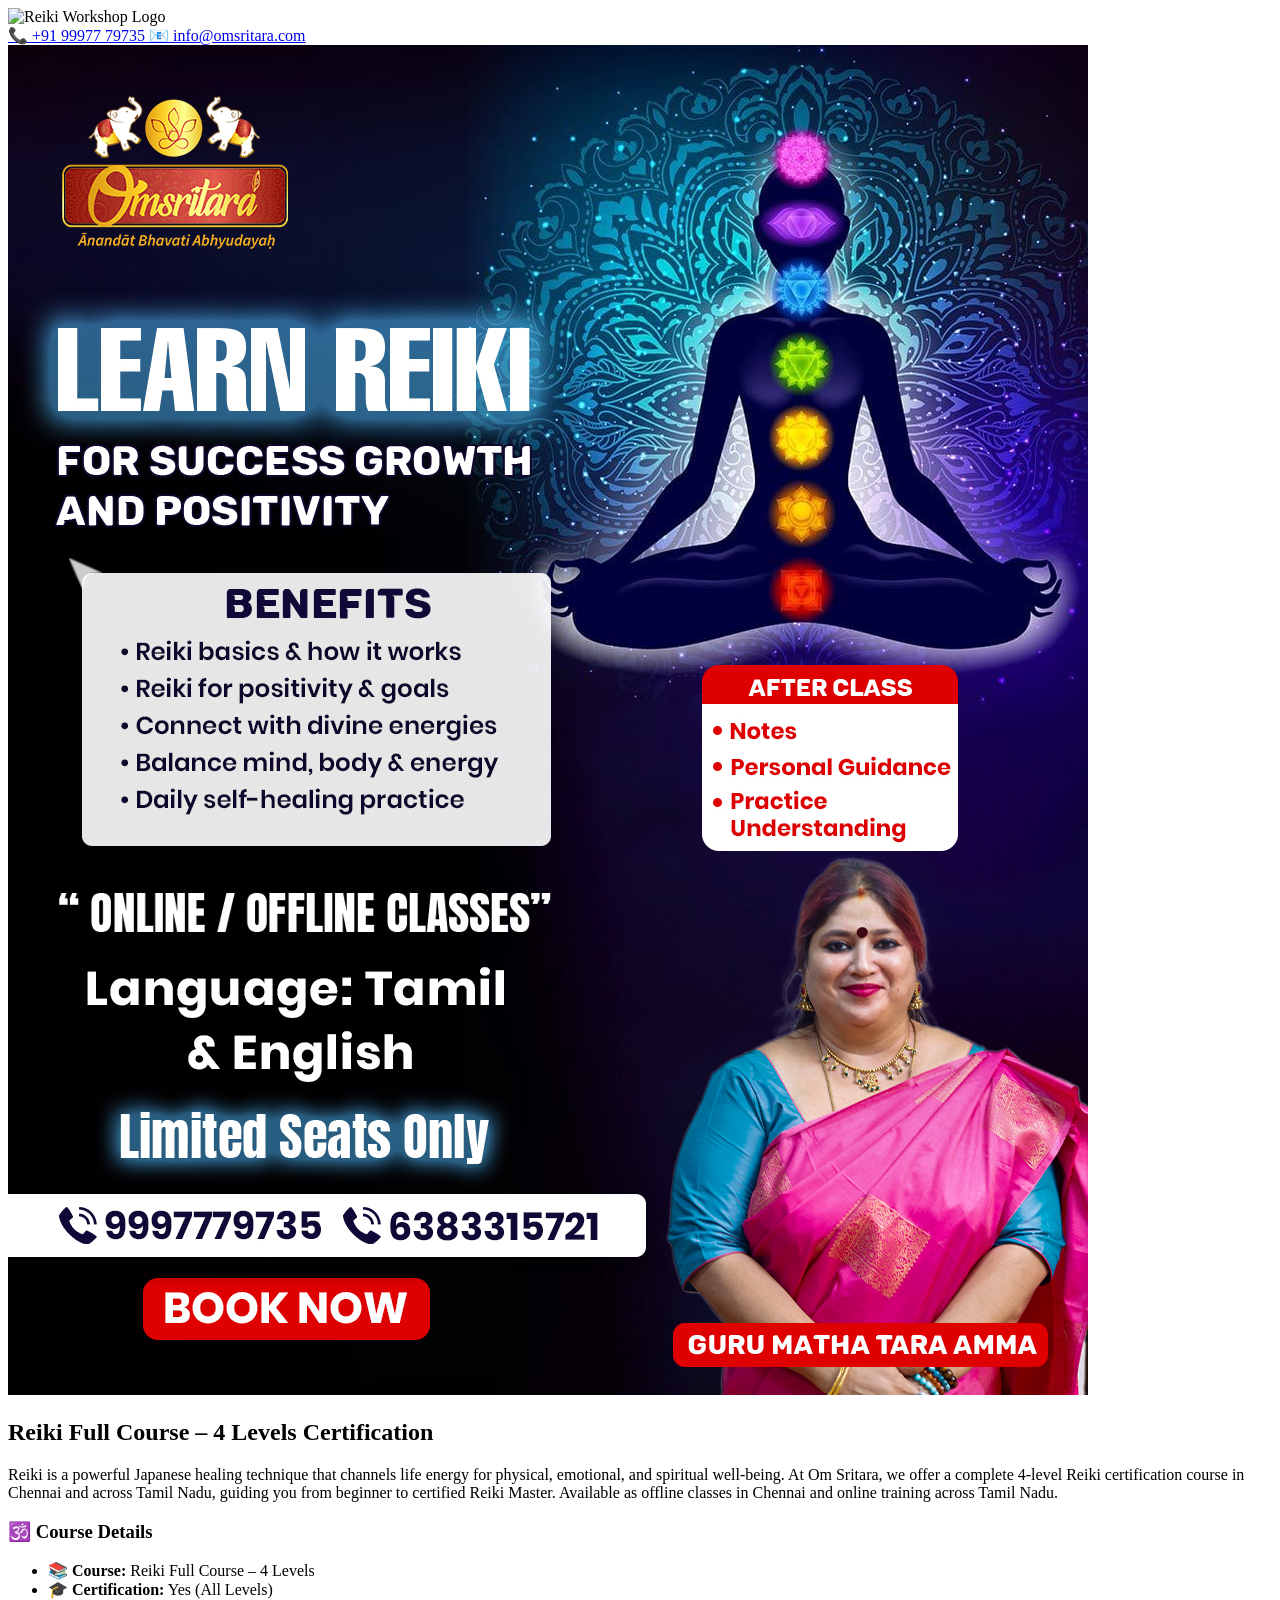
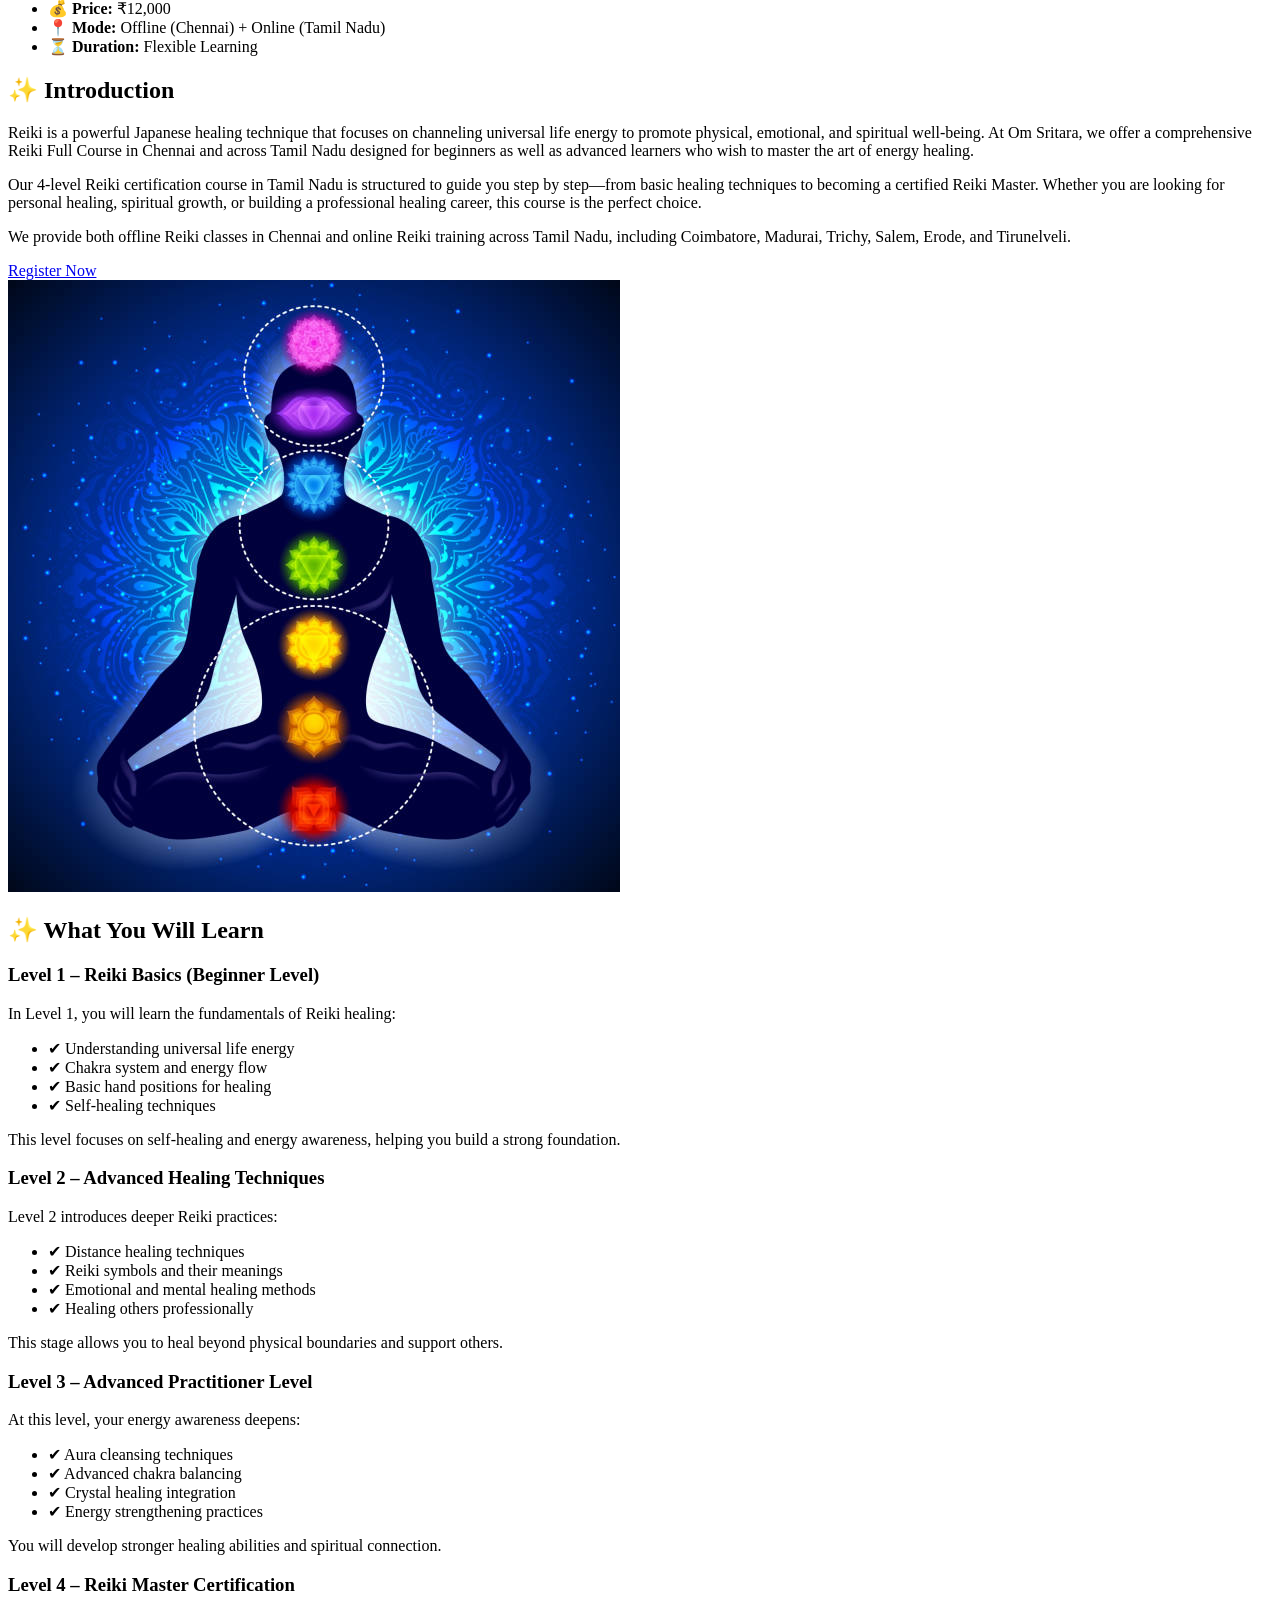
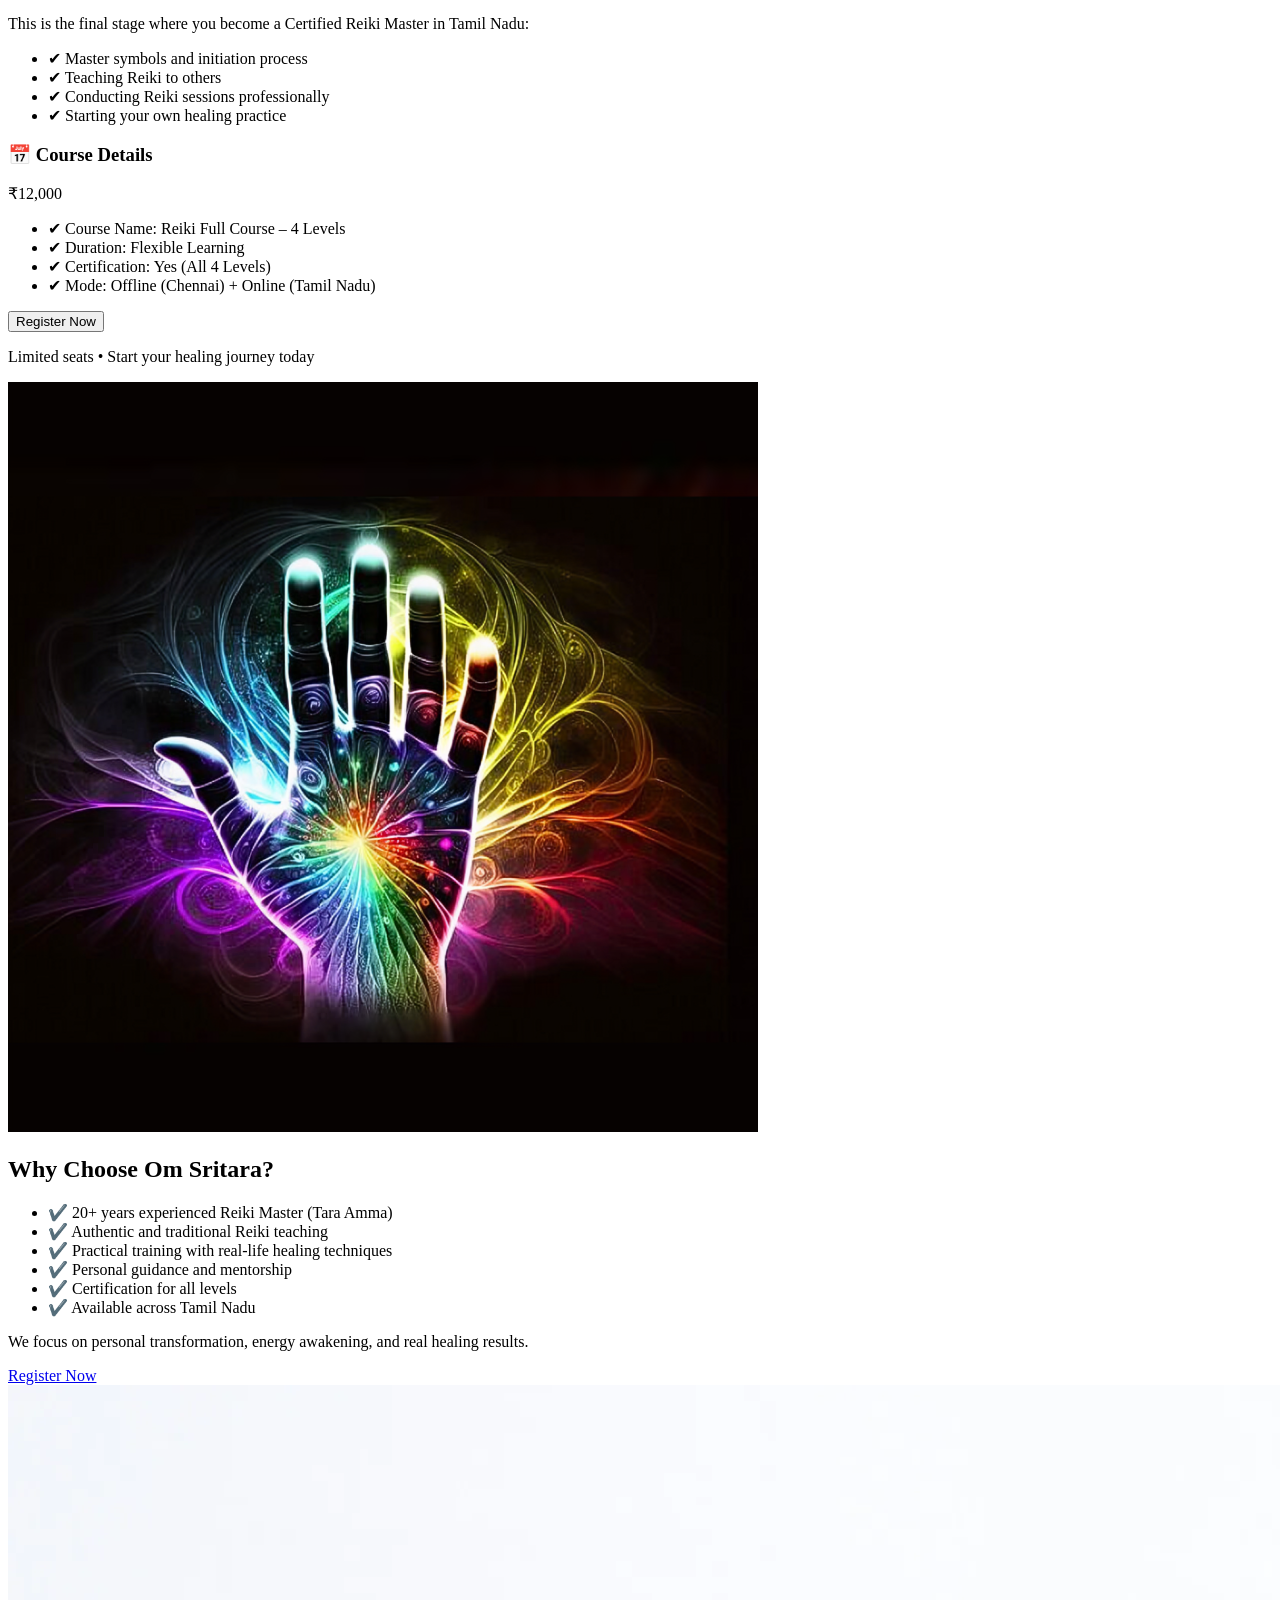
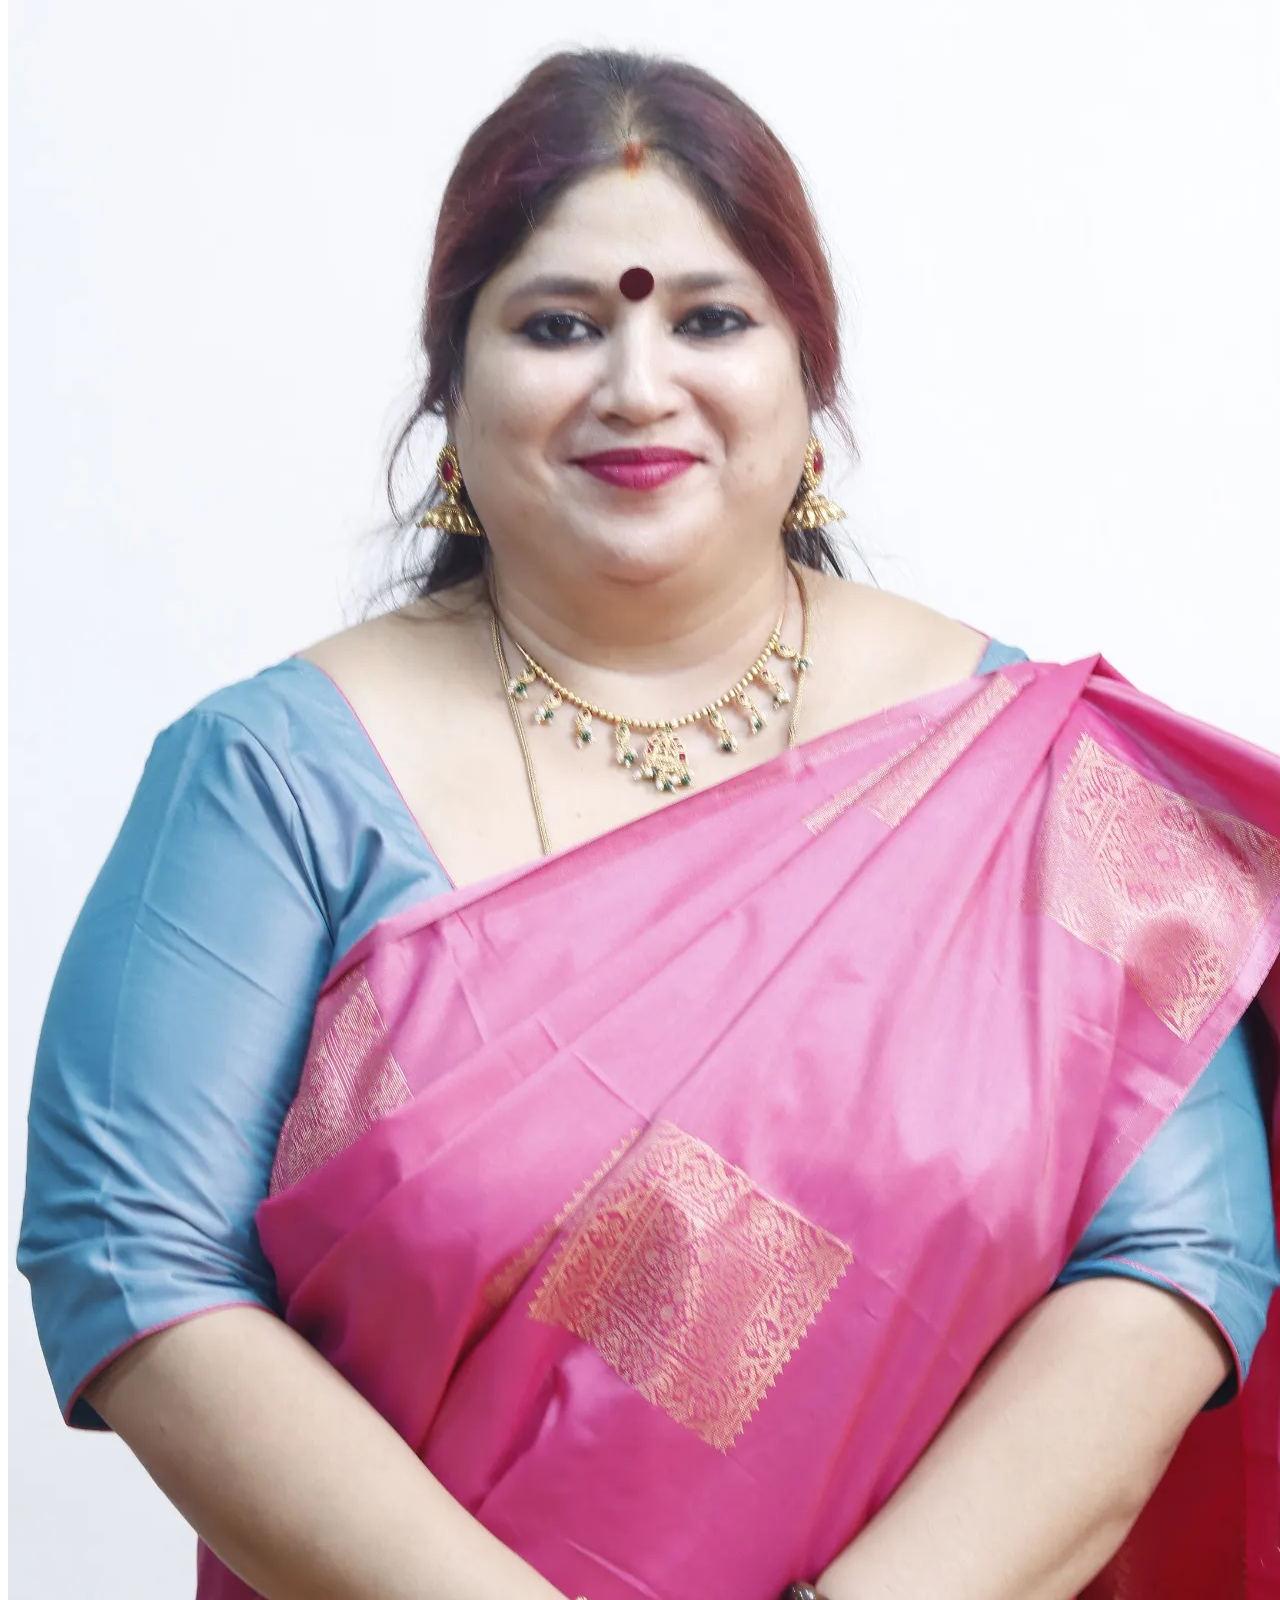
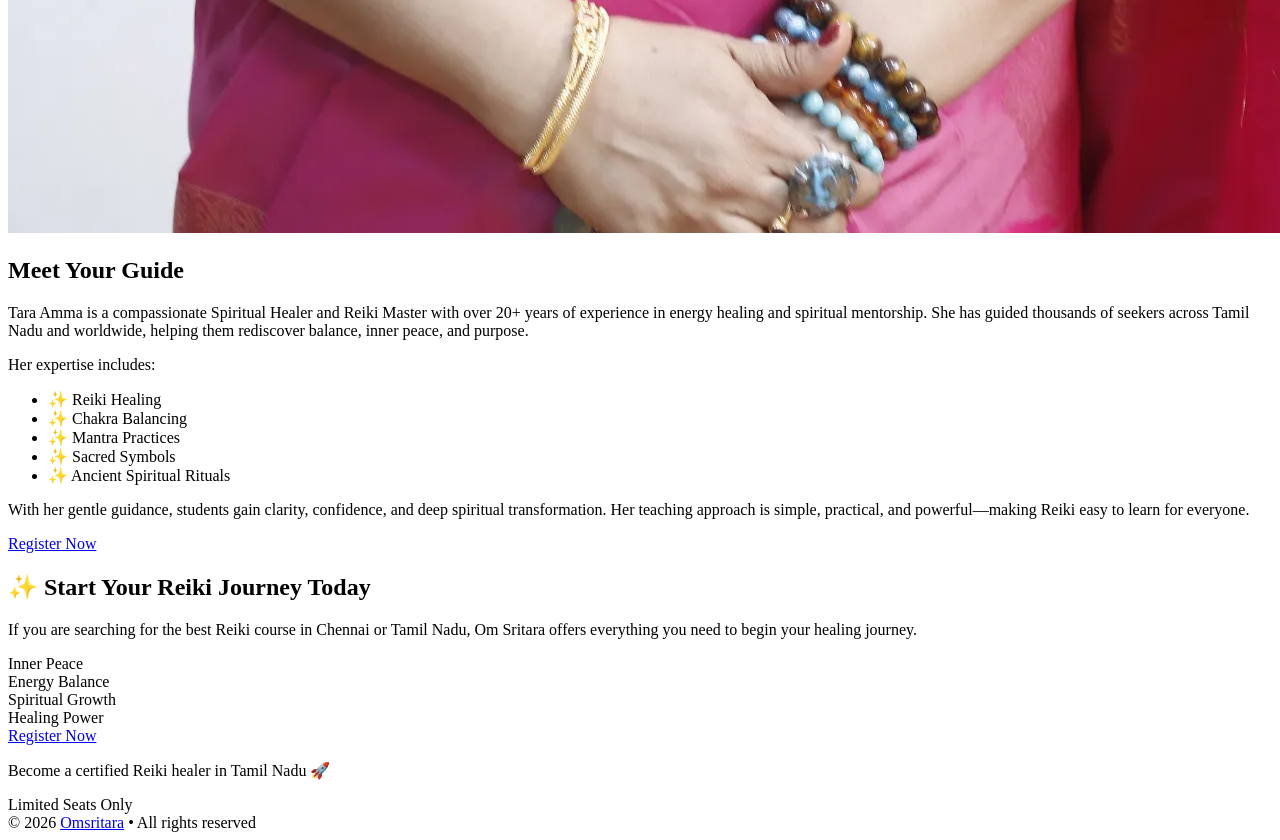
==== index.html @ 946f7397 "first commit" ====
<!DOCTYPE html>
<html lang="en">

<head>
  <meta charset="UTF-8">
  <meta name="viewport" content="width=device-width, initial-scale=1.0">
  <title>Reiki Full Course in Chennai & Tamil Nadu | 4 Levels Certification | Om Sritara</title>
  <meta name="description"
    content="Join Reiki Full Course in Chennai & Tamil Nadu with 4 levels certification. Learn energy healing, chakra balancing & spiritual growth. Online & offline classes available. Enroll now at Om Sritara.">
  <meta name="robots" content="index, follow, max-image-preview:large">
  <meta property="og:title" content="Reiki Full Course in Chennai & Tamil Nadu | 4 Levels Certification">
  <meta property="og:description"
    content="Become a certified Reiki healer with our 4-level course. Learn energy healing, chakra balancing & spiritual growth. Join Om Sritara today.">
  <meta property="og:url" content="https://www.omsritara.in/reiki-course">
  <meta property="og:type" content="website">
  <meta property="og:image" content="https://lakshmi.omsritara.in/assets/logo.png">
  <meta name="twitter:card" content="summary_large_image">
  <meta name="twitter:title" content="Reiki Full Course in Chennai & Tamil Nadu | Om Sritara">
  <meta name="twitter:description"
    content="Learn Reiki healing and become a certified healer. 4-level course with online & offline training. Enroll now.">
  <meta name="twitter:image" content="https://lakshmi.omsritara.in/assets/logo.png">


  <script src="https://cdn.tailwindcss.com"></script>
  <link rel="stylesheet" href="/index.css" />
  <link href="https://unpkg.com/aos@2.3.4/dist/aos.css" rel="stylesheet">

  <script type="application/ld+json">
{
  "@context": "https://schema.org",
  "@type": "Course",
  "name": "Reiki Full Course - 4 Levels Certification",
  "description": "Certified Reiki course in Chennai and Tamil Nadu covering Level 1 to Master Level with practical healing techniques, chakra balancing, and energy healing.",
  "provider": {
    "@type": "Organization",
    "name": "Om Sritara",
    "url": "https://www.omsritara.in",
    "logo": "https://lakshmi.omsritara.in/assets/logo.png"
  },
  "areaServed": {
    "@type": "State",
    "name": "Tamil Nadu"
  },
  "courseMode": ["Online", "Offline"],
  "educationalCredentialAwarded": "Reiki Certification (Level 1 to Master Level)",
  "hasCourseInstance": {
    "@type": "CourseInstance",
    "courseMode": ["Online", "Offline"],
    "location": {
      "@type": "Place",
      "name": "Chennai"
    }
  },
  "offers": {
    "@type": "Offer",
    "price": "12000",
    "priceCurrency": "INR",
    "availability": "https://schema.org/InStock",
    "url": "https://www.omsritara.in/reiki-course"
  }
}
</script>


</head>

<body class="bg-gradient-to-br from-purple-600 via-purple-600 to-pink-500  text-gray-50 font-sans overflow-x-hidden">

  <header class="w-full bg-white/10 backdrop-blur-lg border-b border-white/20 sticky top-0 z-50">
    <div class="max-w-7xl mx-auto flex  items-center justify-between px-6 py-4">

      <!-- Logo -->
      <div class="flex items-center gap-3">
        <img src="https://lakshmi.omsritara.in/assets/logo.png" alt="Reiki Workshop Logo" class="h-14 ">

      </div>

      <!-- Contact Info -->
      <div class="flex flex-col md:flex-row items-center gap-2 md:gap-6 mt-4 md:mt-0 text-white text-sm md:text-base">
        <a href="#" class="flex items-center gap-2 hover:text-pink-200 transition">
          <span class="text-base">📞</span> +91 99977 79735
        </a>
        <a href="mailto:info@reikihealing.com" class="flex items-center gap-2 hover:text-pink-200 transition">
          <span class="text-base">📧</span> info@omsritara.com
        </a>
      </div>
    </div>
  </header>

  <section class="bg-gradient-to-br from-pink-400 via-purple-600 to-purple-600 py-12 md:py-16 px-6 md:px-12">
    <div class="max-w-7xl mx-auto grid grid-cols-1 md:grid-cols-2 gap-10 items-center">

      <!-- Left: Poster Image -->
      <div class="relative group">

        <img src="assets/reiki.jpeg" alt="Reiki Healing Workshop"
          class="rounded-2xl mx-auto h-auto md:h-[550px] shadow-2xl border-4 border-white/20" />


      </div>

      <!-- Right: Content -->
      <div class="space-y-5">
        <h2 class="text-4xl md:text-5xl font-bold text-white" data-aos="fade-up">
          Reiki Full Course – 4 Levels Certification
        </h2>

        <p class="text-gray-100 text-lg leading-relaxed" data-aos="fade-up">
          Reiki is a powerful Japanese healing technique that channels life energy for physical, emotional, and
          spiritual well-being. At Om Sritara, we offer a complete 4-level Reiki certification course in Chennai and
          across Tamil Nadu, guiding you from beginner to certified Reiki Master. Available as offline classes in
          Chennai and online training across Tamil Nadu.


        </p>



        <div class="mt-6 bg-white/10 mb-6 shadow-lg rounded-2xl p-6 border-l-4 border-purple-200" data-aos="fade-up">
          <h3 class="text-2xl font-semibold text-white mb-4 flex items-center">
            🕉️ Course Details
          </h3>
          <ul class="text-gray-100 space-y-2 text-base">
            <li><strong>📚 Course:</strong> Reiki Full Course – 4 Levels</li>
            <li><strong>🎓 Certification:</strong> Yes (All Levels)</li>
            <li><strong>💰 Price:</strong> ₹12,000</li>
            <li><strong>📍 Mode:</strong> Offline (Chennai) + Online (Tamil Nadu)</li>
            <li><strong>⏳ Duration:</strong> Flexible Learning</li>
          </ul>
        </div>
      </div>
    </div>
  </section>
  <section class="relative py-10 md:py-16 overflow-hidden ">
    <div class="max-w-7xl mx-auto grid grid-cols-1 md:grid-cols-2 gap-10 items-center px-4 sm:px-6 md:px-12">

      <!-- Left Side: Text Content -->
      <div class="space-y-6 text-left">
        <h2 class="text-3xl sm:text-4xl md:text-5xl font-bold text-white leading-snug" data-aos="fade-up">
          ✨ Introduction
        </h2>

        <p class="text-base sm:text-lg text-gray-50 leading-relaxed" data-aos="fade-up">
          Reiki is a powerful Japanese healing technique that focuses on channeling universal life energy to promote
          physical, emotional, and spiritual well-being. At <span class="font-semibold">Om Sritara</span>, we offer a
          comprehensive Reiki Full Course in Chennai and across Tamil Nadu designed for beginners as well as advanced
          learners who wish to master the art of energy healing.
        </p>

        <p class="text-base sm:text-lg text-gray-50 leading-relaxed" data-aos="fade-up">
          Our 4-level Reiki certification course in Tamil Nadu is structured to guide you step by step—from basic
          healing techniques to becoming a certified Reiki Master. Whether you are looking for personal healing,
          spiritual growth, or building a professional healing career, this course is the perfect choice.
        </p>

        <p class="text-base sm:text-lg text-gray-50 leading-relaxed" data-aos="fade-up">
          We provide both offline Reiki classes in Chennai and online Reiki training across Tamil Nadu, including
          Coimbatore, Madurai, Trichy, Salem, Erode, and Tirunelveli.
        </p>

        <!-- Button -->
        <div class="flex md:justify-start pt-4">
          <a href="form.html"
            class="border-2 border-purple-400 text-purple-50 px-8 py-3 animate-bounce rounded-full font-semibold bg-gradient-to-r from-pink-500 to-purple-900 hover:text-white transition duration-300">
            Register Now
          </a>
        </div>
      </div>

      <!-- Right Side: Image -->
      <div class="relative group order-first md:order-last">
        <div
          class="relative rounded-3xl overflow-hidden shadow-2xl border border-purple-300 transform group-hover:scale-105 transition duration-700 ease-in-out"
          data-aos="fade-up">
          <img src="assets/11.jpg" alt="Reiki Healing Meditation" class="w-full h-64 sm:h-80 md:h-full object-cover" />
          <div class="absolute inset-0 bg-gradient-to-t from-pink-200/40 via-transparent to-transparent"></div>
        </div>

        <!-- Floating Aura Glow -->
        <div
          class="absolute -top-10 -left-10 w-32 h-32 sm:w-40 sm:h-40 bg-purple-300/40 rounded-full blur-3xl animate-pulse">
        </div>
        <div
          class="absolute -bottom-10 -right-10 w-32 h-32 sm:w-40 sm:h-40 bg-pink-300/40 rounded-full blur-3xl animate-pulse">
        </div>
      </div>

    </div>
  </section>

  <section
    class="relative bg-gradient-to-br from-purple-600 via-purple-600 to-pink-500 text-gray-50 py-12 px-4 sm:px-6 md:px-12">
    <div id="paymentsection" class="max-w-7xl mx-auto flex flex-col lg:flex-row gap-10">

      <!-- LEFT : What You Will Learn -->
      <div class="lg:w-1/2 px-4 sm:px-6 py-8 sm:py-12">

        <h2 class="text-3xl sm:text-4xl font-extrabold mb-8">
          ✨ What You Will Learn
        </h2>

        <div class="space-y-6">

          <!-- Level 1 -->
          <div class="border-l-4 border-pink-300 pl-4">
            <h3 class="text-xl font-bold mb-2">Level 1 – Reiki Basics (Beginner Level)</h3>
            <p class="text-sm sm:text-base mb-2">
              In Level 1, you will learn the fundamentals of Reiki healing:
            </p>
            <ul class="space-y-1 text-sm sm:text-base">
              <li>✔ Understanding universal life energy</li>
              <li>✔ Chakra system and energy flow</li>
              <li>✔ Basic hand positions for healing</li>
              <li>✔ Self-healing techniques</li>
            </ul>
            <p class="text-sm mt-2 opacity-90">
              This level focuses on self-healing and energy awareness, helping you build a strong foundation.
            </p>
          </div>

          <!-- Level 2 -->
          <div class="border-l-4 border-purple-300 pl-4">
            <h3 class="text-xl font-bold mb-2">Level 2 – Advanced Healing Techniques</h3>
            <p class="text-sm sm:text-base mb-2">
              Level 2 introduces deeper Reiki practices:
            </p>
            <ul class="space-y-1 text-sm sm:text-base">
              <li>✔ Distance healing techniques</li>
              <li>✔ Reiki symbols and their meanings</li>
              <li>✔ Emotional and mental healing methods</li>
              <li>✔ Healing others professionally</li>
            </ul>
            <p class="text-sm mt-2 opacity-90">
              This stage allows you to heal beyond physical boundaries and support others.
            </p>
          </div>

          <!-- Level 3 -->
          <div class="border-l-4 border-pink-200 pl-4">
            <h3 class="text-xl font-bold mb-2">Level 3 – Advanced Practitioner Level</h3>
            <p class="text-sm sm:text-base mb-2">
              At this level, your energy awareness deepens:
            </p>
            <ul class="space-y-1 text-sm sm:text-base">
              <li>✔ Aura cleansing techniques</li>
              <li>✔ Advanced chakra balancing</li>
              <li>✔ Crystal healing integration</li>
              <li>✔ Energy strengthening practices</li>
            </ul>
            <p class="text-sm mt-2 opacity-90">
              You will develop stronger healing abilities and spiritual connection.
            </p>
          </div>

          <!-- Level 4 -->
          <div class="border-l-4 border-purple-200 pl-4">
            <h3 class="text-xl font-bold mb-2">Level 4 – Reiki Master Certification</h3>
            <p class="text-sm sm:text-base mb-2">
              This is the final stage where you become a Certified Reiki Master in Tamil Nadu:
            </p>
            <ul class="space-y-1 text-sm sm:text-base">
              <li>✔ Master symbols and initiation process</li>
              <li>✔ Teaching Reiki to others</li>
              <li>✔ Conducting Reiki sessions professionally</li>
              <li>✔ Starting your own healing practice</li>
            </ul>
          </div>

        </div>
      </div>

      <!-- RIGHT : Course Details -->
      <div class="lg:w-1/2 bg-white/10 backdrop-blur-lg rounded-2xl px-6 sm:px-8 py-10 flex items-center">

        <div class="max-w-md mx-auto text-center">

          <h3 class="text-2xl sm:text-3xl font-extrabold mb-4">
            📅 Course Details
          </h3>

          <p class="text-4xl font-extrabold mb-2">
            ₹12,000
          </p>

          <ul class="mt-6 space-y-3 text-sm sm:text-base">
            <li>✔ Course Name: Reiki Full Course – 4 Levels</li>
            <li>✔ Duration: Flexible Learning</li>
            <li>✔ Certification: Yes (All 4 Levels)</li>
            <li>✔ Mode: Offline (Chennai) + Online (Tamil Nadu)</li>
          </ul>

          <a href="form.html">
            <button
              class="mt-10 px-8 py-3 rounded-full font-bold text-white bg-gradient-to-r from-pink-500 to-purple-900 hover:scale-105 transition duration-300 animate-bounce">
              Register Now
            </button>
          </a>

          <p class="mt-6 text-sm opacity-80">
            Limited seats • Start your healing journey today
          </p>

        </div>
      </div>

    </div>
  </section>

  <section class="relative py-10 md:py-16 overflow-hidden ">
    <div class="max-w-7xl mx-auto grid grid-cols-1 md:grid-cols-2 gap-10 items-center px-4 sm:px-6 md:px-12">

      <!-- Left Side: Image -->
      <div class="relative group order-first md:order-first">
        <div
          class="relative rounded-3xl overflow-hidden shadow-2xl border border-purple-300 transform group-hover:scale-105 transition duration-700 ease-in-out"
          data-aos="fade-up">
          <img src="assets/44.png" alt="Reiki Healing Meditation" class="w-full h-64 md:h-[500px] object-cover" />
          <div class="absolute inset-0 bg-gradient-to-t from-pink-200/40 via-transparent to-transparent"></div>
        </div>

        <!-- Floating Aura Glow -->
        <div
          class="absolute -top-8 -left-8 w-32 h-32 sm:w-40 sm:h-40 bg-purple-300/40 rounded-full blur-3xl animate-pulse">
        </div>
        <div
          class="absolute -bottom-8 -right-8 w-32 h-32 sm:w-40 sm:h-40 bg-pink-300/40 rounded-full blur-3xl animate-pulse">
        </div>
      </div>

      <!-- Right Side: Text -->
      <div class="space-y-6 text-left">
        <h2 class="text-3xl md:text-4xl font-bold text-white leading-snug" data-aos="fade-up">
          Why Choose Om Sritara?
        </h2>

        <ul class="space-y-4 text-base sm:text-lg text-gray-50">

          <li class="flex items-start gap-3" data-aos="fade-up">
            <span class="text-pink-400 text-2xl">✔️</span>
            <span>20+ years experienced Reiki Master (Tara Amma)</span>
          </li>

          <li class="flex items-start gap-3" data-aos="fade-up">
            <span class="text-pink-400 text-2xl">✔️</span>
            <span>Authentic and traditional Reiki teaching</span>
          </li>

          <li class="flex items-start gap-3" data-aos="fade-up">
            <span class="text-pink-400 text-2xl">✔️</span>
            <span>Practical training with real-life healing techniques</span>
          </li>

          <li class="flex items-start gap-3" data-aos="fade-up">
            <span class="text-pink-400 text-2xl">✔️</span>
            <span>Personal guidance and mentorship</span>
          </li>

          <li class="flex items-start gap-3" data-aos="fade-up">
            <span class="text-pink-400 text-2xl">✔️</span>
            <span>Certification for all levels</span>
          </li>

          <li class="flex items-start gap-3" data-aos="fade-up">
            <span class="text-pink-400 text-2xl">✔️</span>
            <span>Available across Tamil Nadu</span>
          </li>

        </ul>

        <p class="text-base sm:text-lg text-gray-200 leading-relaxed" data-aos="fade-up">
          We focus on personal transformation, energy awakening, and real healing results.
        </p>

        <div class="flex justify-start pt-4">
          <a href="form.html"
            class="border-2 border-purple-400 text-purple-50 px-8 py-3 animate-bounce rounded-full font-semibold bg-gradient-to-r from-pink-500 to-purple-900 hover:text-white transition duration-300">
            Register Now
          </a>
        </div>
      </div>

    </div>
  </section>

  <section class="relative py-10 md:py-16 text-white">
    <div
      class="max-w-6xl mx-auto px-6 md:px-12 border-4 border-gray-300 py-10 rounded-3xl flex flex-col md:flex-row items-center gap-10 md:gap-12">

      <!-- Left: Mentor Image -->
      <div class="flex-shrink-0 w-full md:w-auto">
        <img src="assets/mentor.webp" alt="Reiki Master"
          class="rounded-3xl shadow-2xl w-full h-[400px] md:w-80 object-cover border-4 border-white" />
      </div>

      <!-- Right: Mentor Info -->
      <div class="text-gray-50 w-full text-left">
        <h2 class="text-3xl sm:text-4xl md:text-5xl font-extrabold mb-6 drop-shadow-md" data-aos="fade-up">
          Meet Your Guide
        </h2>

        <p class="text-base sm:text-lg md:text-xl text-gray-100 leading-relaxed mb-4" data-aos="fade-up">
          <span class="font-semibold text-green-100">Tara Amma</span> is a compassionate Spiritual Healer and Reiki
          Master with over
          <span class="font-semibold">20+ years of experience</span> in energy healing and spiritual mentorship. She has
          guided thousands of seekers across Tamil Nadu and worldwide, helping them rediscover balance, inner peace, and
          purpose.
        </p>

        <p class="text-base sm:text-lg text-gray-200 leading-relaxed mb-4" data-aos="fade-up">
          Her expertise includes:
        </p>

        <!-- Expertise List -->
        <ul class="space-y-2 text-base sm:text-lg text-gray-100 mb-4">
          <li class="flex items-center gap-2" data-aos="fade-up">✨ Reiki Healing</li>
          <li class="flex items-center gap-2" data-aos="fade-up">✨ Chakra Balancing</li>
          <li class="flex items-center gap-2" data-aos="fade-up">✨ Mantra Practices</li>
          <li class="flex items-center gap-2" data-aos="fade-up">✨ Sacred Symbols</li>
          <li class="flex items-center gap-2" data-aos="fade-up">✨ Ancient Spiritual Rituals</li>
        </ul>

        <p class="text-base sm:text-lg text-gray-200 leading-relaxed" data-aos="fade-up">
          With her gentle guidance, students gain clarity, confidence, and deep spiritual transformation. Her teaching
          approach is simple, practical, and powerful—making Reiki easy to learn for everyone.
        </p>

        <div class="flex justify-center md:justify-start pt-6">
          <a href="form.html"
            class="border-2 border-purple-400 text-purple-50 px-8 py-3 animate-bounce rounded-full font-semibold bg-gradient-to-r from-pink-500 to-purple-900 hover:text-white transition duration-300">
            Register Now
          </a>
        </div>
      </div>
    </div>
  </section>
  <section
    class="bg-gradient-to-br from-purple-600 via-purple-600 to-pink-500 text-gray-50 py-16 px-4 sm:px-6 md:px-12 relative overflow-hidden">

    <!-- Glow Background Effects -->
    <div class="absolute -top-20 -left-20 w-72 h-72 bg-pink-400/30 rounded-full blur-3xl animate-pulse"></div>
    <div class="absolute -bottom-20 -right-20 w-72 h-72 bg-purple-400/30 rounded-full blur-3xl animate-pulse"></div>

    <div class="max-w-4xl mx-auto text-center relative z-10">

      <!-- Heading -->
      <h2 class="text-3xl sm:text-4xl md:text-5xl font-extrabold leading-snug mb-6" data-aos="fade-up">
        ✨ Start Your Reiki Journey Today
      </h2>

      <!-- Subtext -->
      <p class="text-base sm:text-lg md:text-xl text-gray-100 mb-8 leading-relaxed" data-aos="fade-up">
        If you are searching for the best Reiki course in Chennai or Tamil Nadu, Om Sritara offers everything you need
        to begin your healing journey.
      </p>

      <!-- Benefits -->
      <div class="grid grid-cols-2 sm:grid-cols-4 gap-4 mb-10 text-sm sm:text-base font-medium">
        <div class="bg-white/10 backdrop-blur-md rounded-xl py-3 px-4 hover:scale-105 transition"> Inner Peace</div>
        <div class="bg-white/10 backdrop-blur-md rounded-xl py-3 px-4 hover:scale-105 transition"> Energy Balance</div>
        <div class="bg-white/10 backdrop-blur-md rounded-xl py-3 px-4 hover:scale-105 transition"> Spiritual Growth
        </div>
        <div class="bg-white/10 backdrop-blur-md rounded-xl py-3 px-4 hover:scale-105 transition"> Healing Power</div>
      </div>

      <!-- CTA Button -->
      <a href="form.html"
        class="border-2 border-purple-400 text-purple-50 px-8 py-3 animate-bounce rounded-full font-semibold bg-gradient-to-r from-pink-500 to-purple-900 hover:text-white transition duration-300">
        Register Now
      </a>

      <!-- Footer Text -->
      <p class="mt-8 text-sm sm:text-base text-gray-200 font-medium">
        Become a certified Reiki healer in Tamil Nadu 🚀
      </p>

    </div>
  </section>

  <div
    class="fixed right-4 bottom-8 sm:right-6 sm:bottom-10 bg-gradient-to-r from-pink-500 to-purple-600 text-white text-sm md:text-base font-semibold px-5 py-3 rounded-full shadow-2xl animate-pulse border border-white/30 z-50">
    Limited Seats Only
  </div>
  <footer class="border-t  bg-pinkjRegister Now py-6">
    <div class="max-w-6xl mx-auto px-6 flex flex-col md:flex-row items-center justify-between gap-4">
      <div class="text-sm text-gray-Register Now">© 2026 <a href="https://omsritara.in" target="_blank"
          rel="noopener noreferrer" class="underline">Omsritara</a> • All rights reserved
      </div>
      <div class="flex items-center gap-4">
        <!-- <a href="#register" class="text-sm text-gray-700 hover:text-[var(--primary)] transition">Register</a> -->
      </div>
    </div>
  </footer>
  <!-- AOS JS + Initialization -->
  <script src="https://unpkg.com/aos@2.3.4/dist/aos.js"></script>
  <script>
    AOS.init({
      duration: 1000,
      once: true,
      easing: 'ease-in-out',
    });
  </script>
</body>

</html>
---- index.css ----
html {
  scroll-behavior: smooth;
}


@keyframes float {

  0%,
  100% {
    transform: translateY(0);
  }

  50% {
    transform: translateY(-20px);
  }
}

.float {
  animation: float 6s ease-in-out infinite;
}
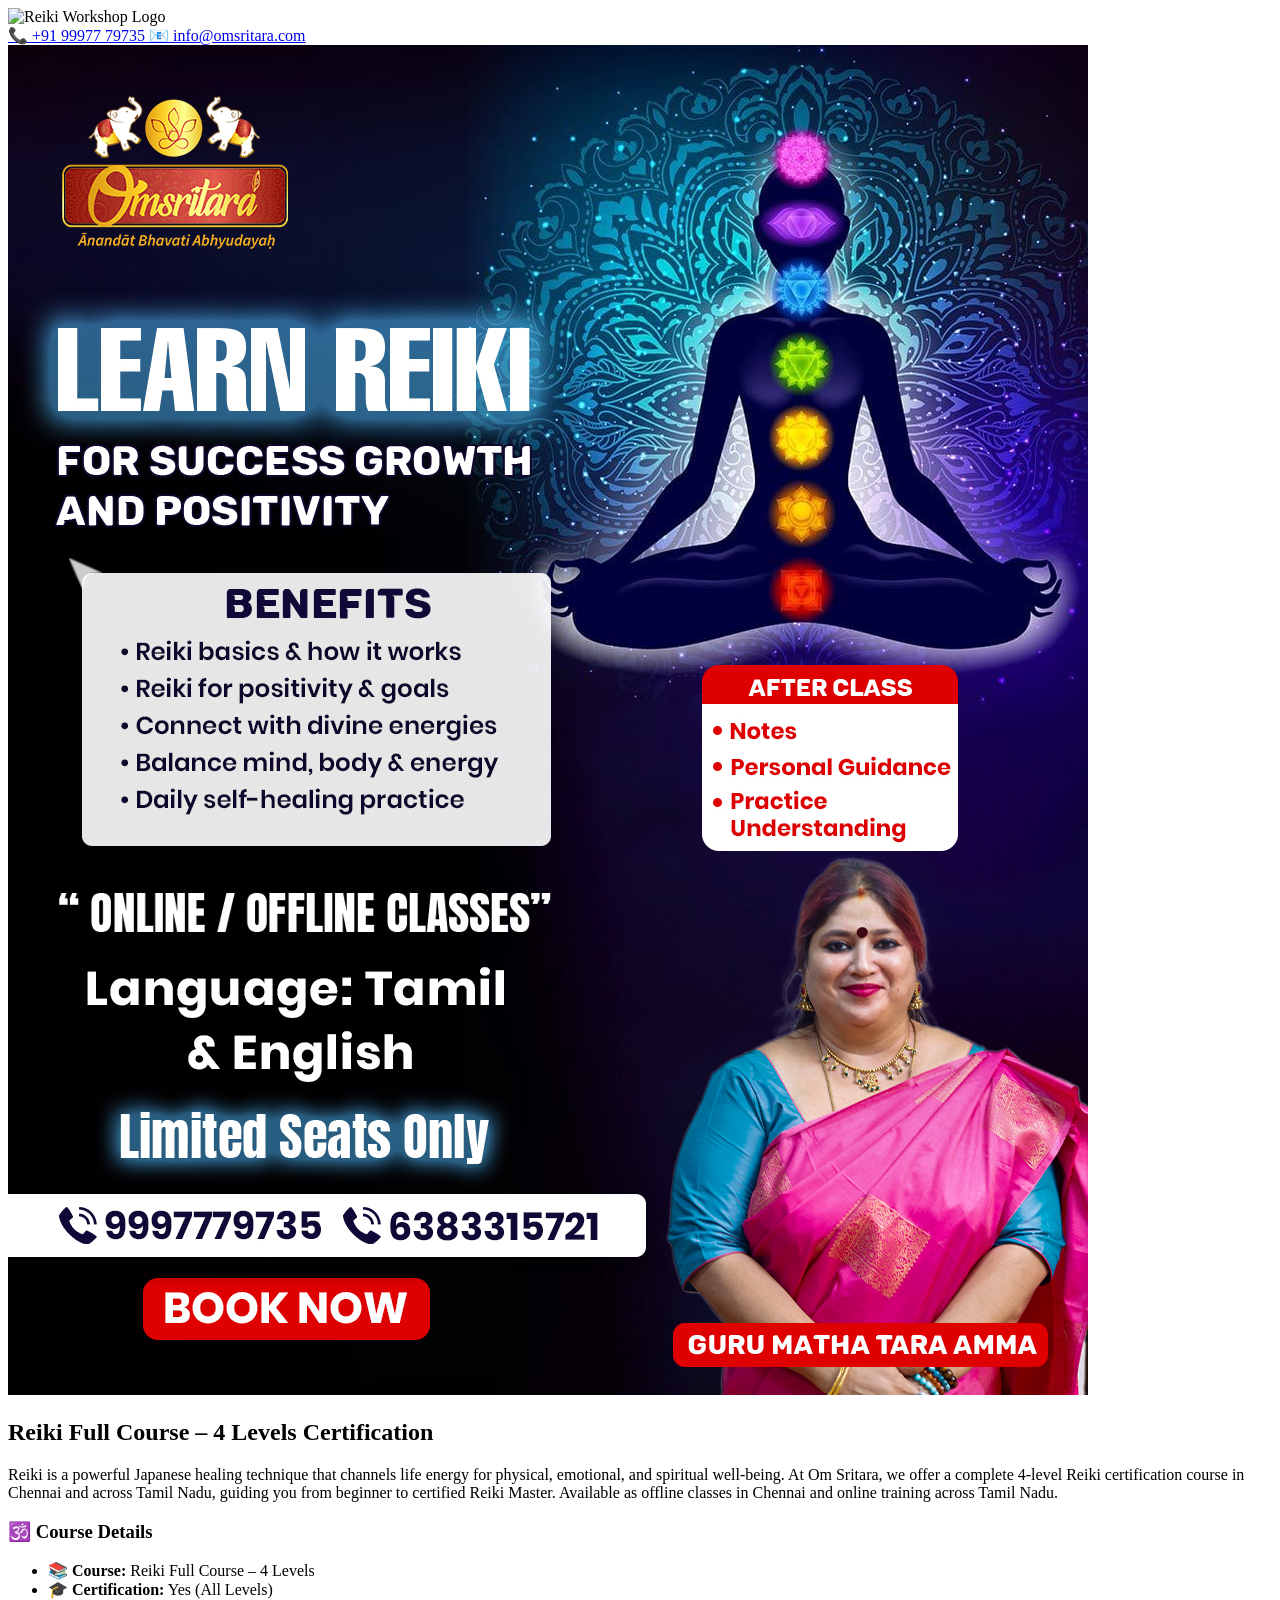
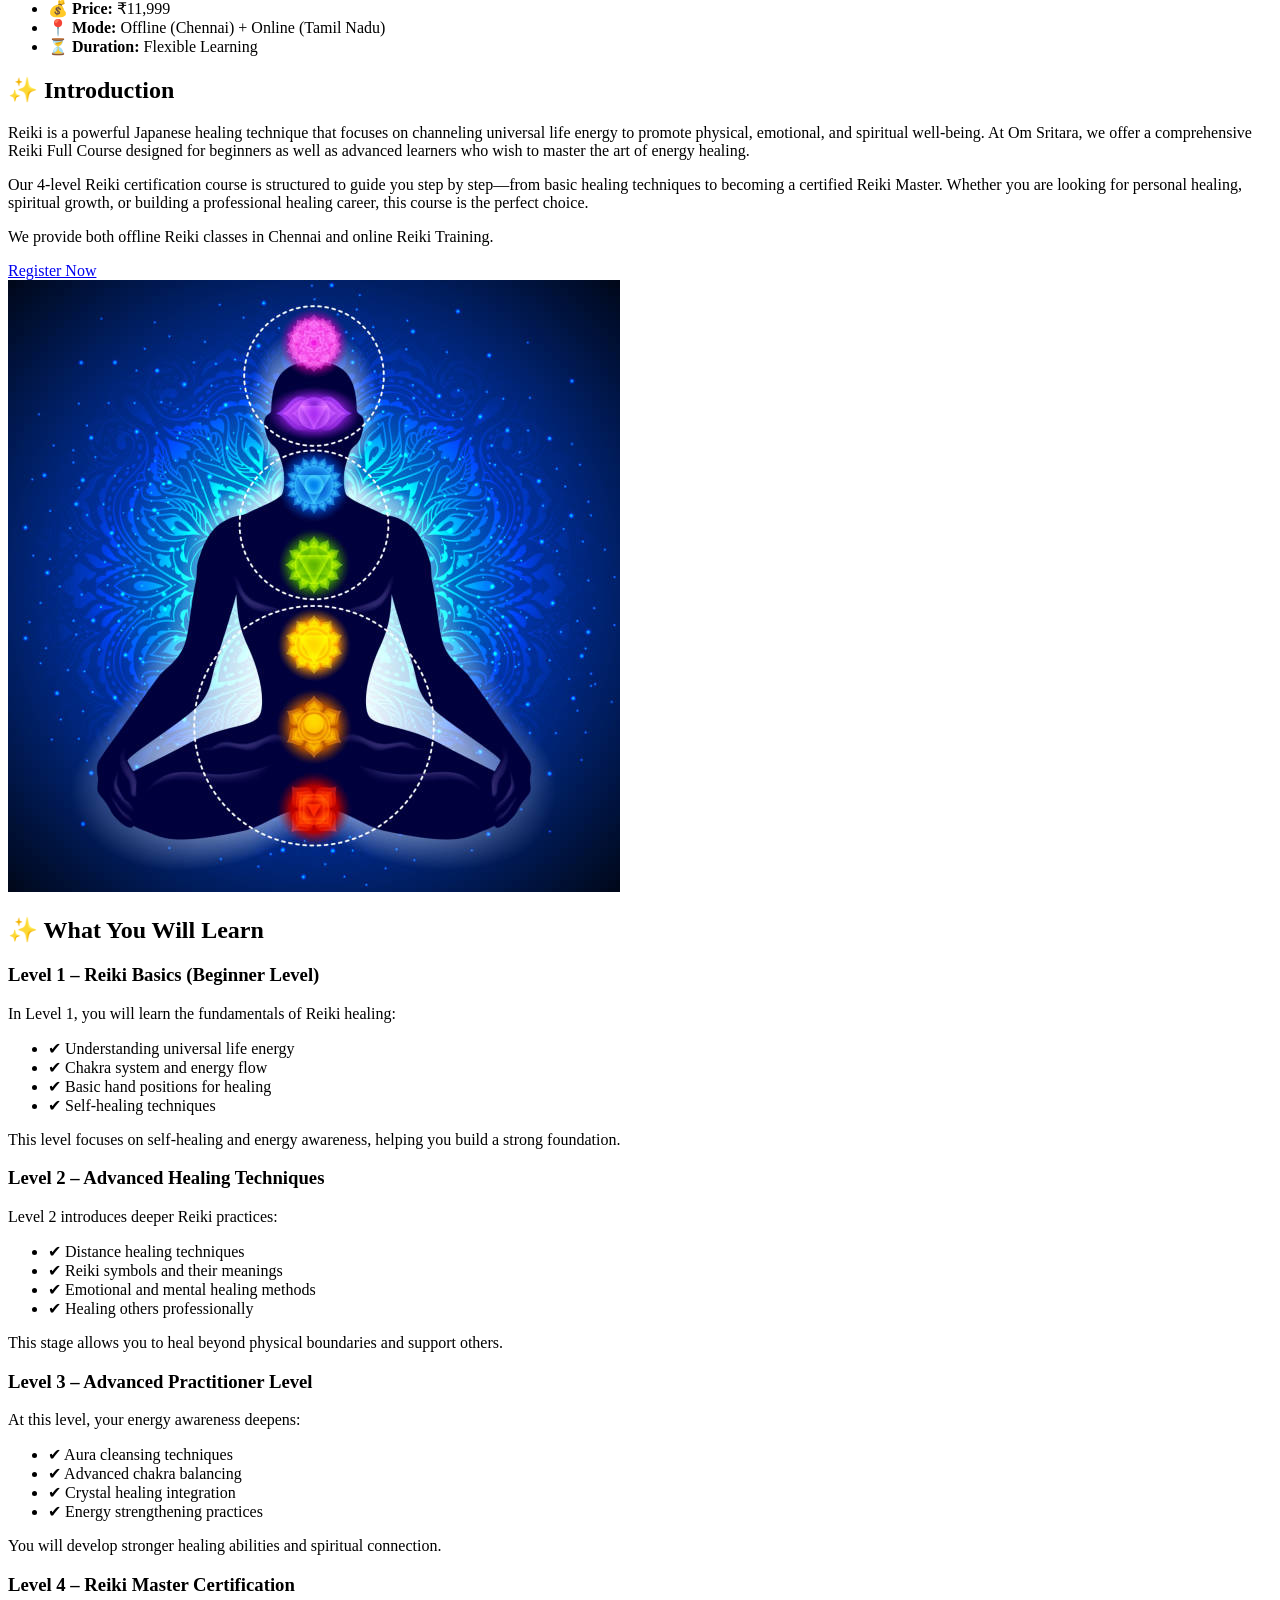
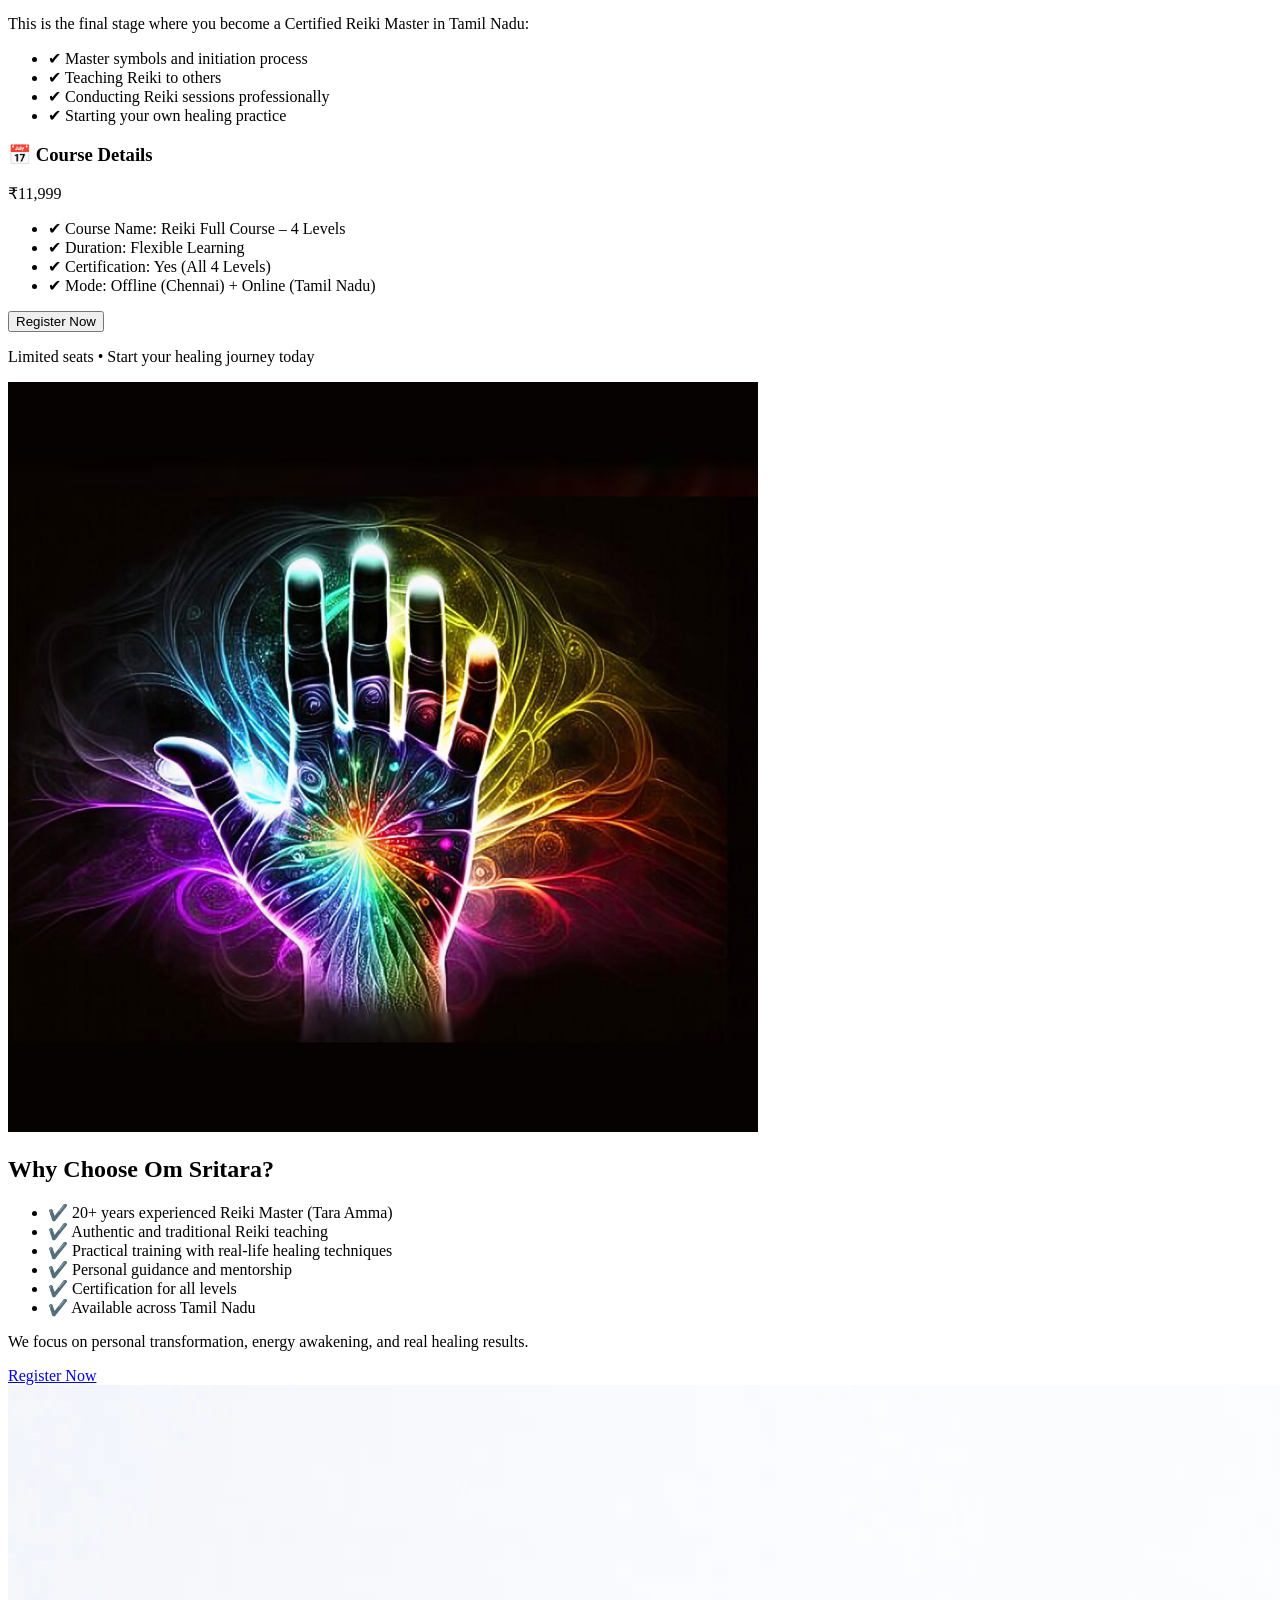
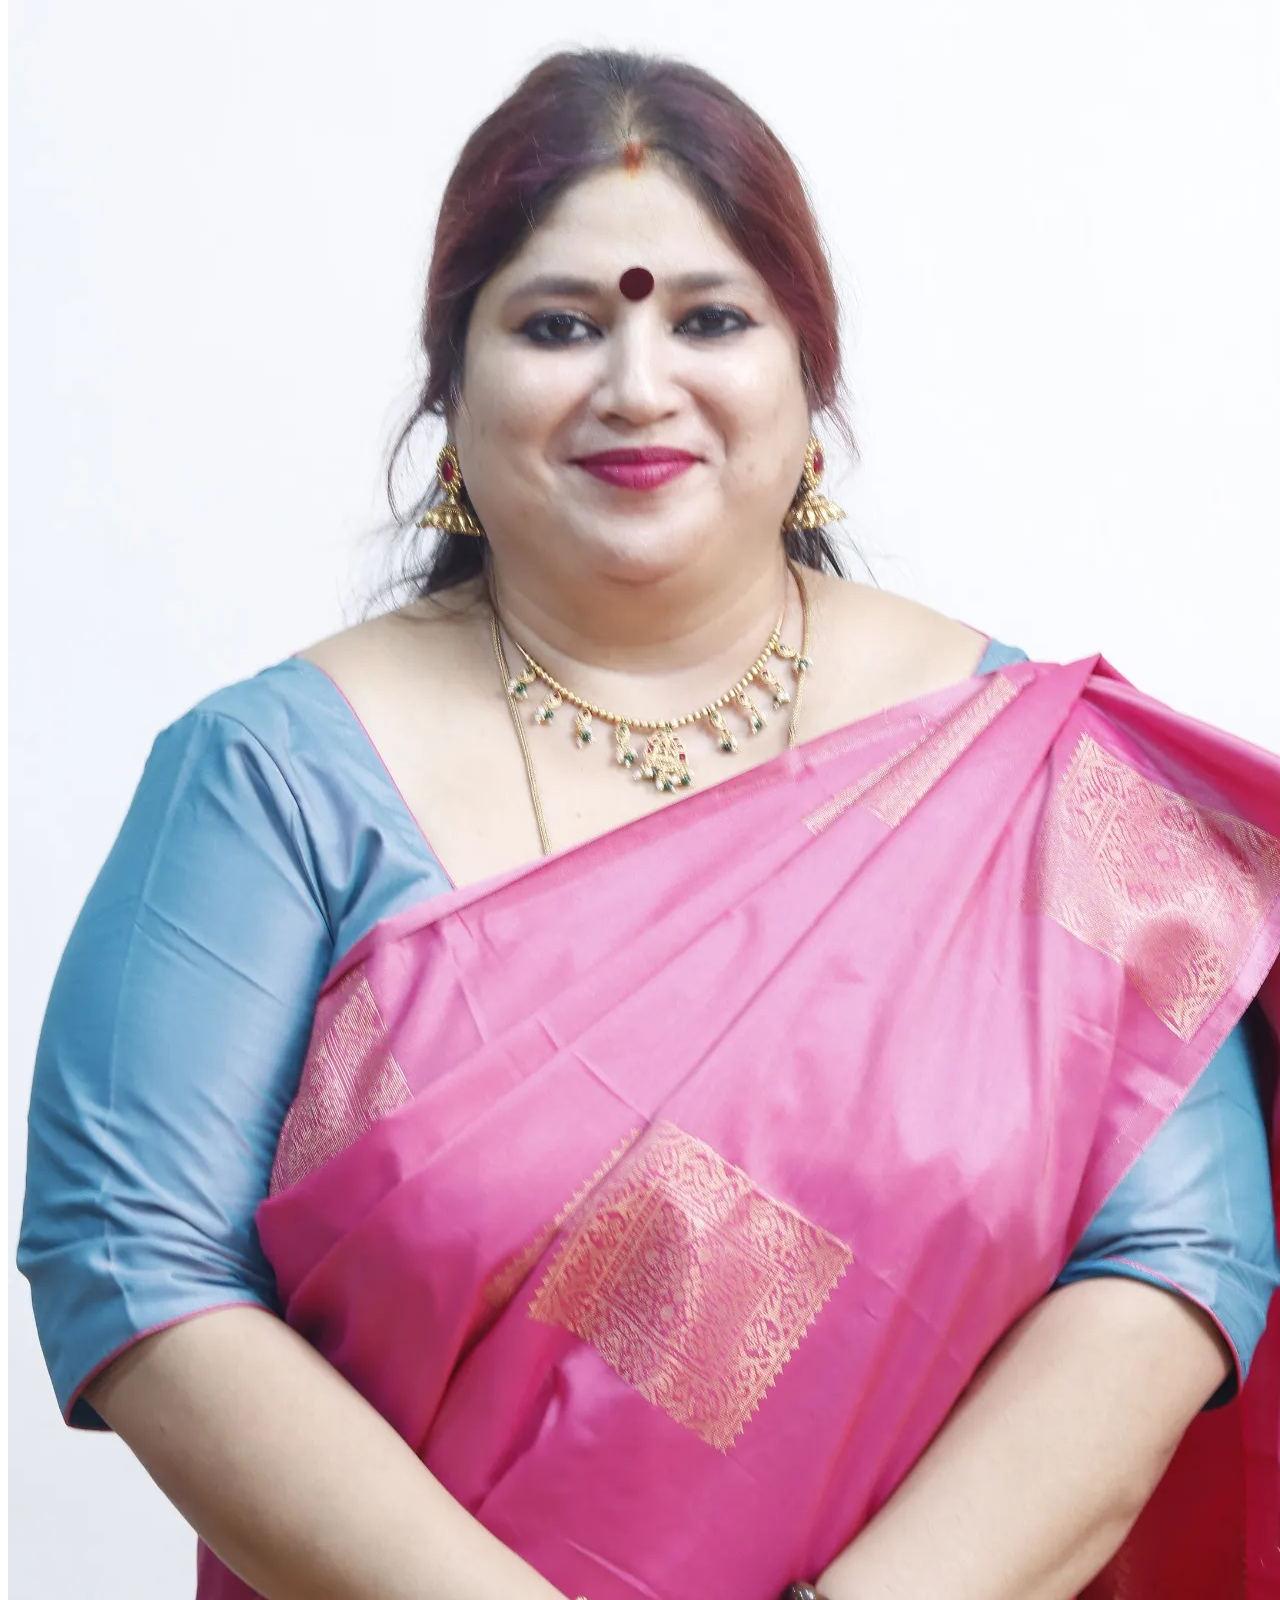
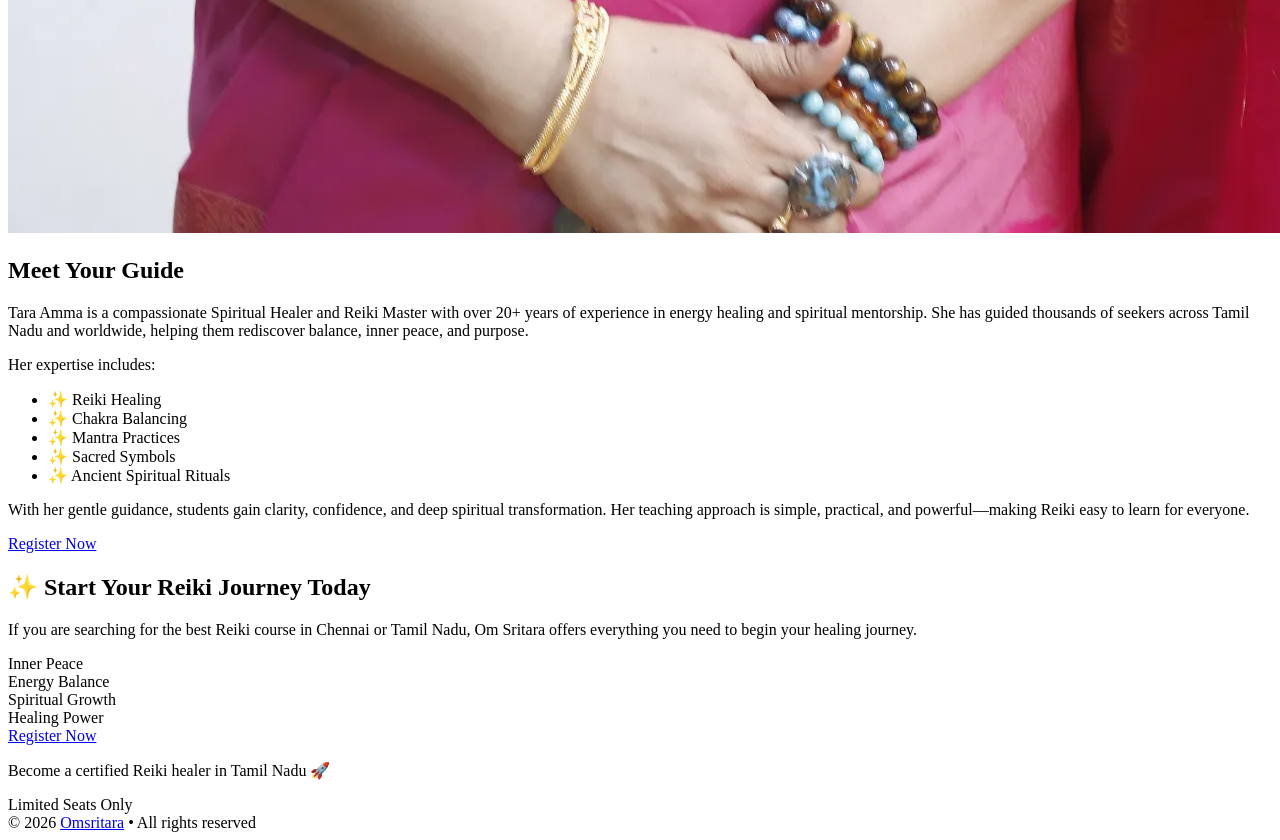
==== commit f30cfbad: "content correction" ====
--- a/index.html
+++ b/index.html
@@ -53,7 +53,7 @@
   },
   "offers": {
     "@type": "Offer",
-    "price": "12000",
+    "price": "11999",
     "priceCurrency": "INR",
     "availability": "https://schema.org/InStock",
     "url": "https://www.omsritara.in/reiki-course"
@@ -123,7 +123,7 @@
           <ul class="text-gray-100 space-y-2 text-base">
             <li><strong>📚 Course:</strong> Reiki Full Course – 4 Levels</li>
             <li><strong>🎓 Certification:</strong> Yes (All Levels)</li>
-            <li><strong>💰 Price:</strong> ₹12,000</li>
+            <li><strong>💰 Price:</strong> ₹11,999</li>
             <li><strong>📍 Mode:</strong> Offline (Chennai) + Online (Tamil Nadu)</li>
             <li><strong>⏳ Duration:</strong> Flexible Learning</li>
           </ul>
@@ -142,20 +142,18 @@
 
         <p class="text-base sm:text-lg text-gray-50 leading-relaxed" data-aos="fade-up">
           Reiki is a powerful Japanese healing technique that focuses on channeling universal life energy to promote
-          physical, emotional, and spiritual well-being. At <span class="font-semibold">Om Sritara</span>, we offer a
-          comprehensive Reiki Full Course in Chennai and across Tamil Nadu designed for beginners as well as advanced
-          learners who wish to master the art of energy healing.
+          physical, emotional, and spiritual well-being. At Om Sritara, we offer a comprehensive Reiki Full Course
+          designed for beginners as well as advanced learners who wish to master the art of energy healing.
         </p>
 
         <p class="text-base sm:text-lg text-gray-50 leading-relaxed" data-aos="fade-up">
-          Our 4-level Reiki certification course in Tamil Nadu is structured to guide you step by step—from basic
-          healing techniques to becoming a certified Reiki Master. Whether you are looking for personal healing,
-          spiritual growth, or building a professional healing career, this course is the perfect choice.
+          Our 4-level Reiki certification course is structured to guide you step by step—from basic healing techniques
+          to becoming a certified Reiki Master. Whether you are looking for personal healing, spiritual growth, or
+          building a professional healing career, this course is the perfect choice.
         </p>
 
         <p class="text-base sm:text-lg text-gray-50 leading-relaxed" data-aos="fade-up">
-          We provide both offline Reiki classes in Chennai and online Reiki training across Tamil Nadu, including
-          Coimbatore, Madurai, Trichy, Salem, Erode, and Tirunelveli.
+          We provide both offline Reiki classes in Chennai and online Reiki Training.
         </p>
 
         <!-- Button -->
@@ -279,7 +277,7 @@
           </h3>
 
           <p class="text-4xl font-extrabold mb-2">
-            ₹12,000
+            ₹11,999
           </p>
 
           <ul class="mt-6 space-y-3 text-sm sm:text-base">
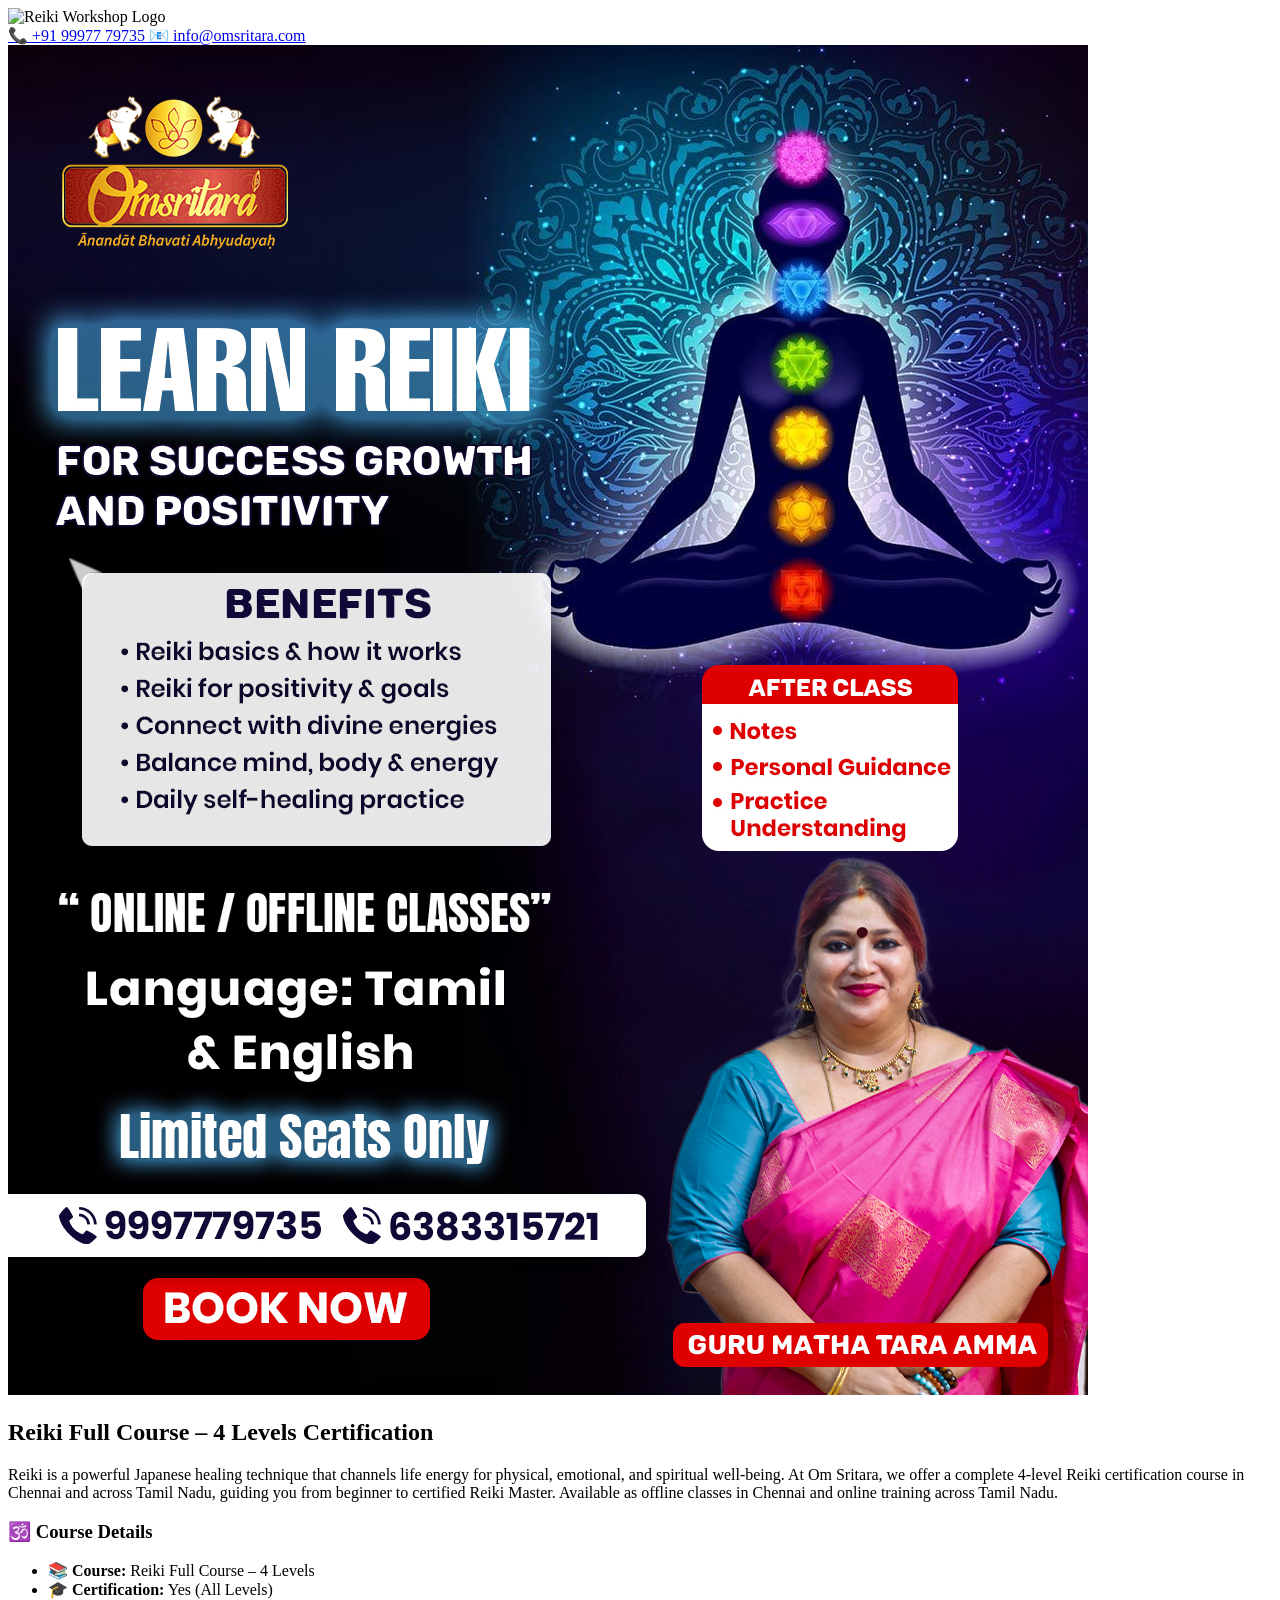
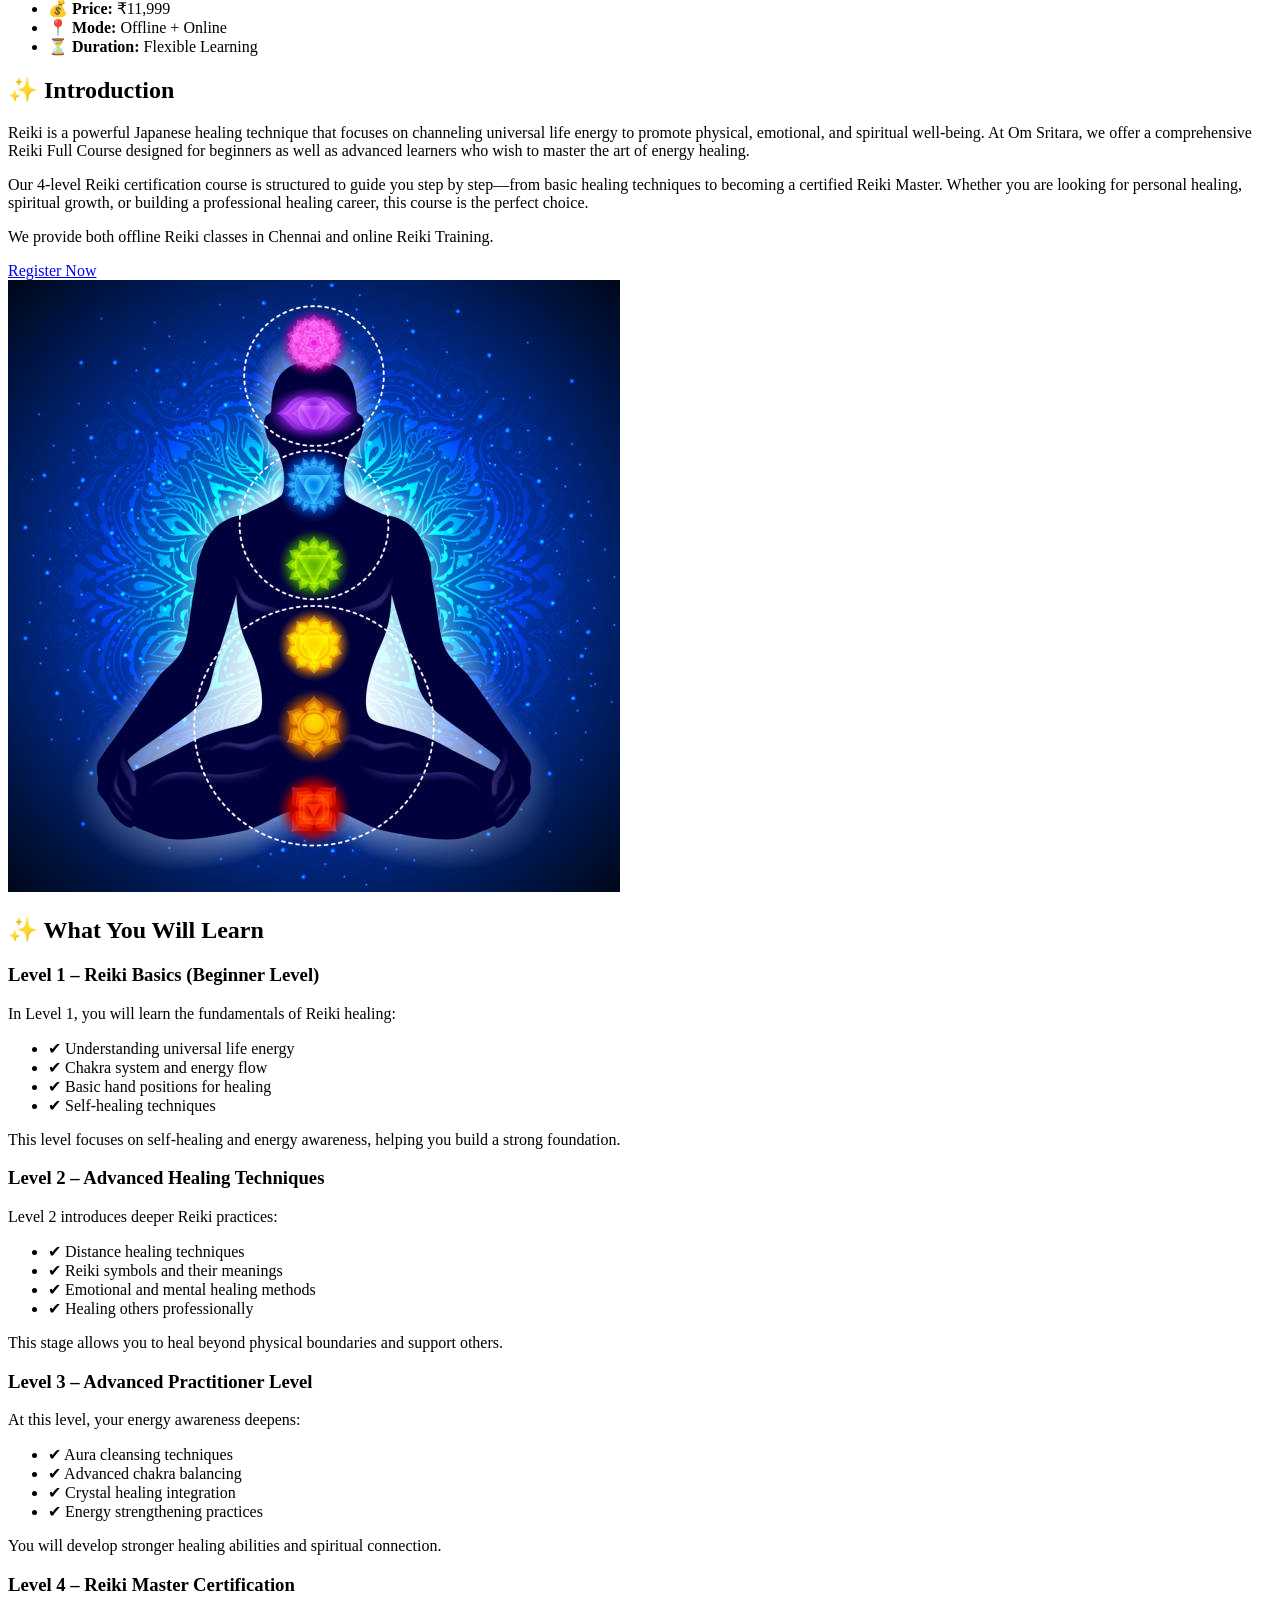
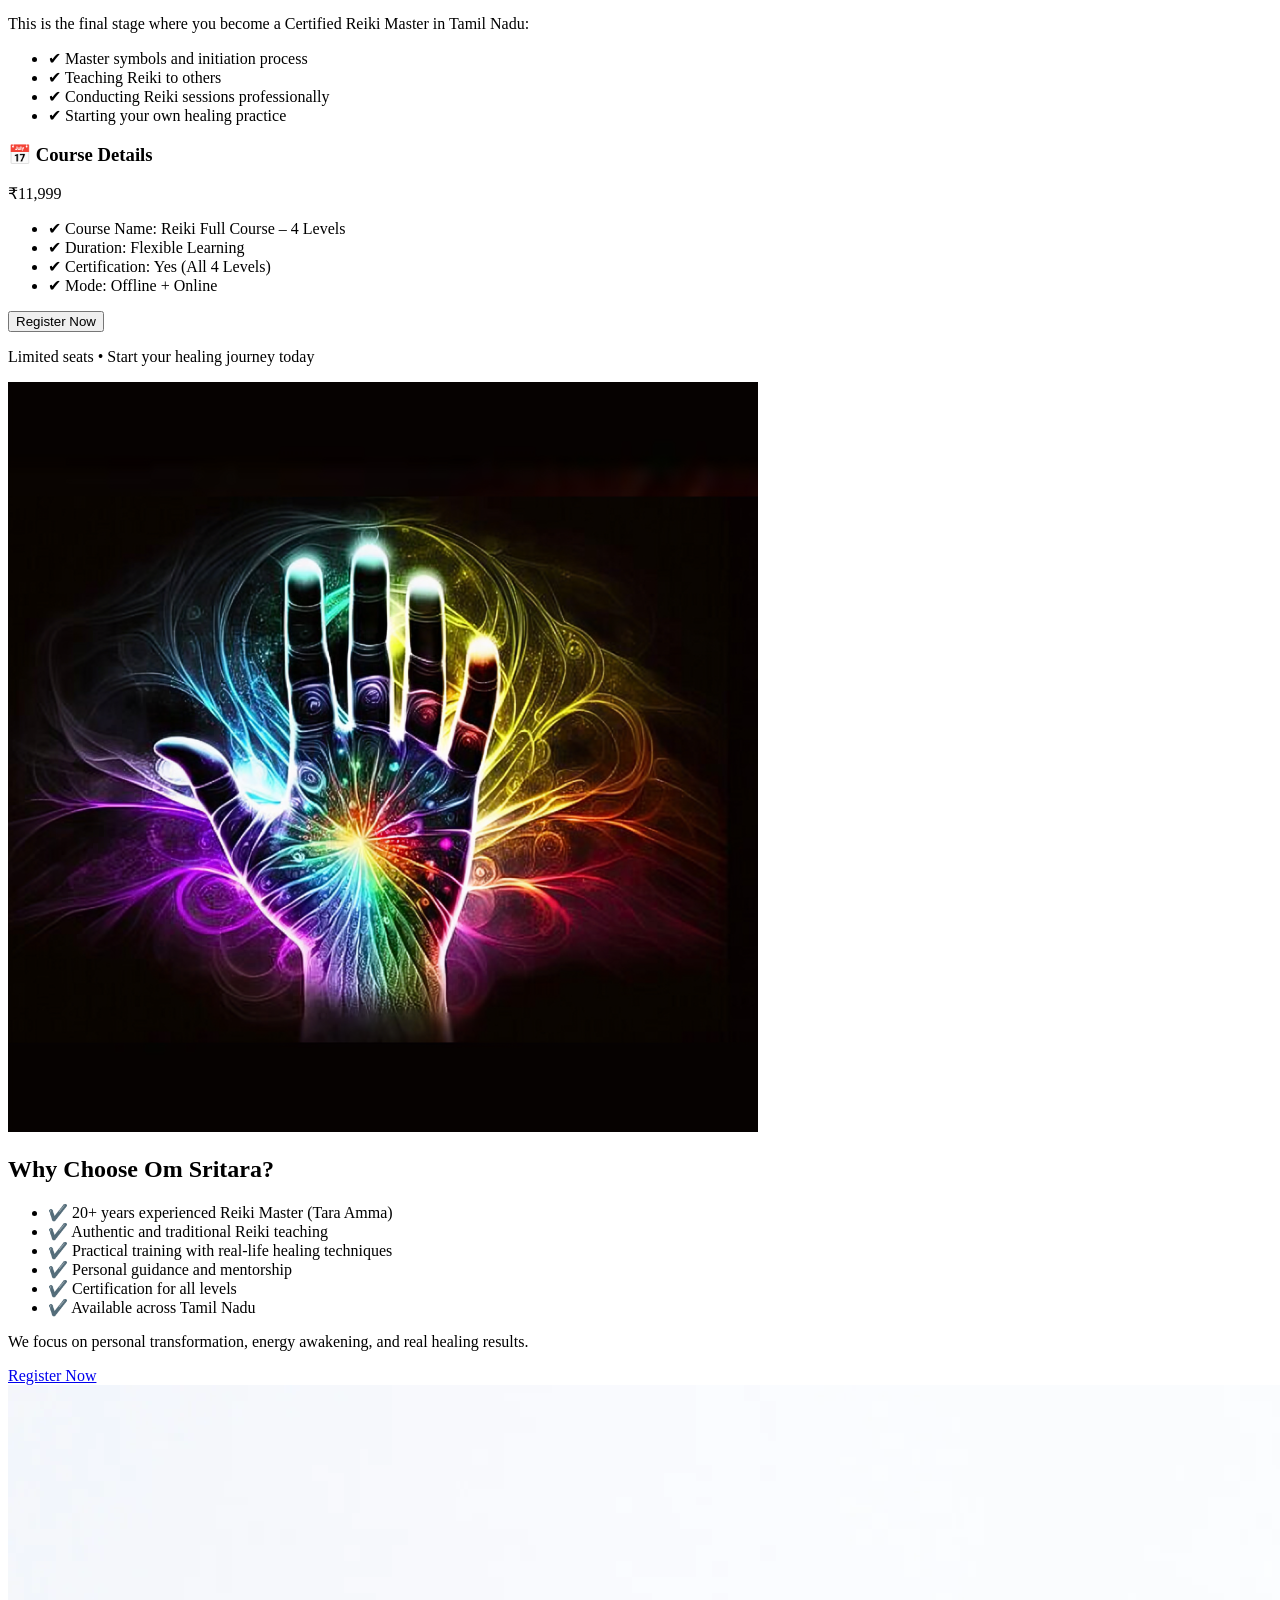
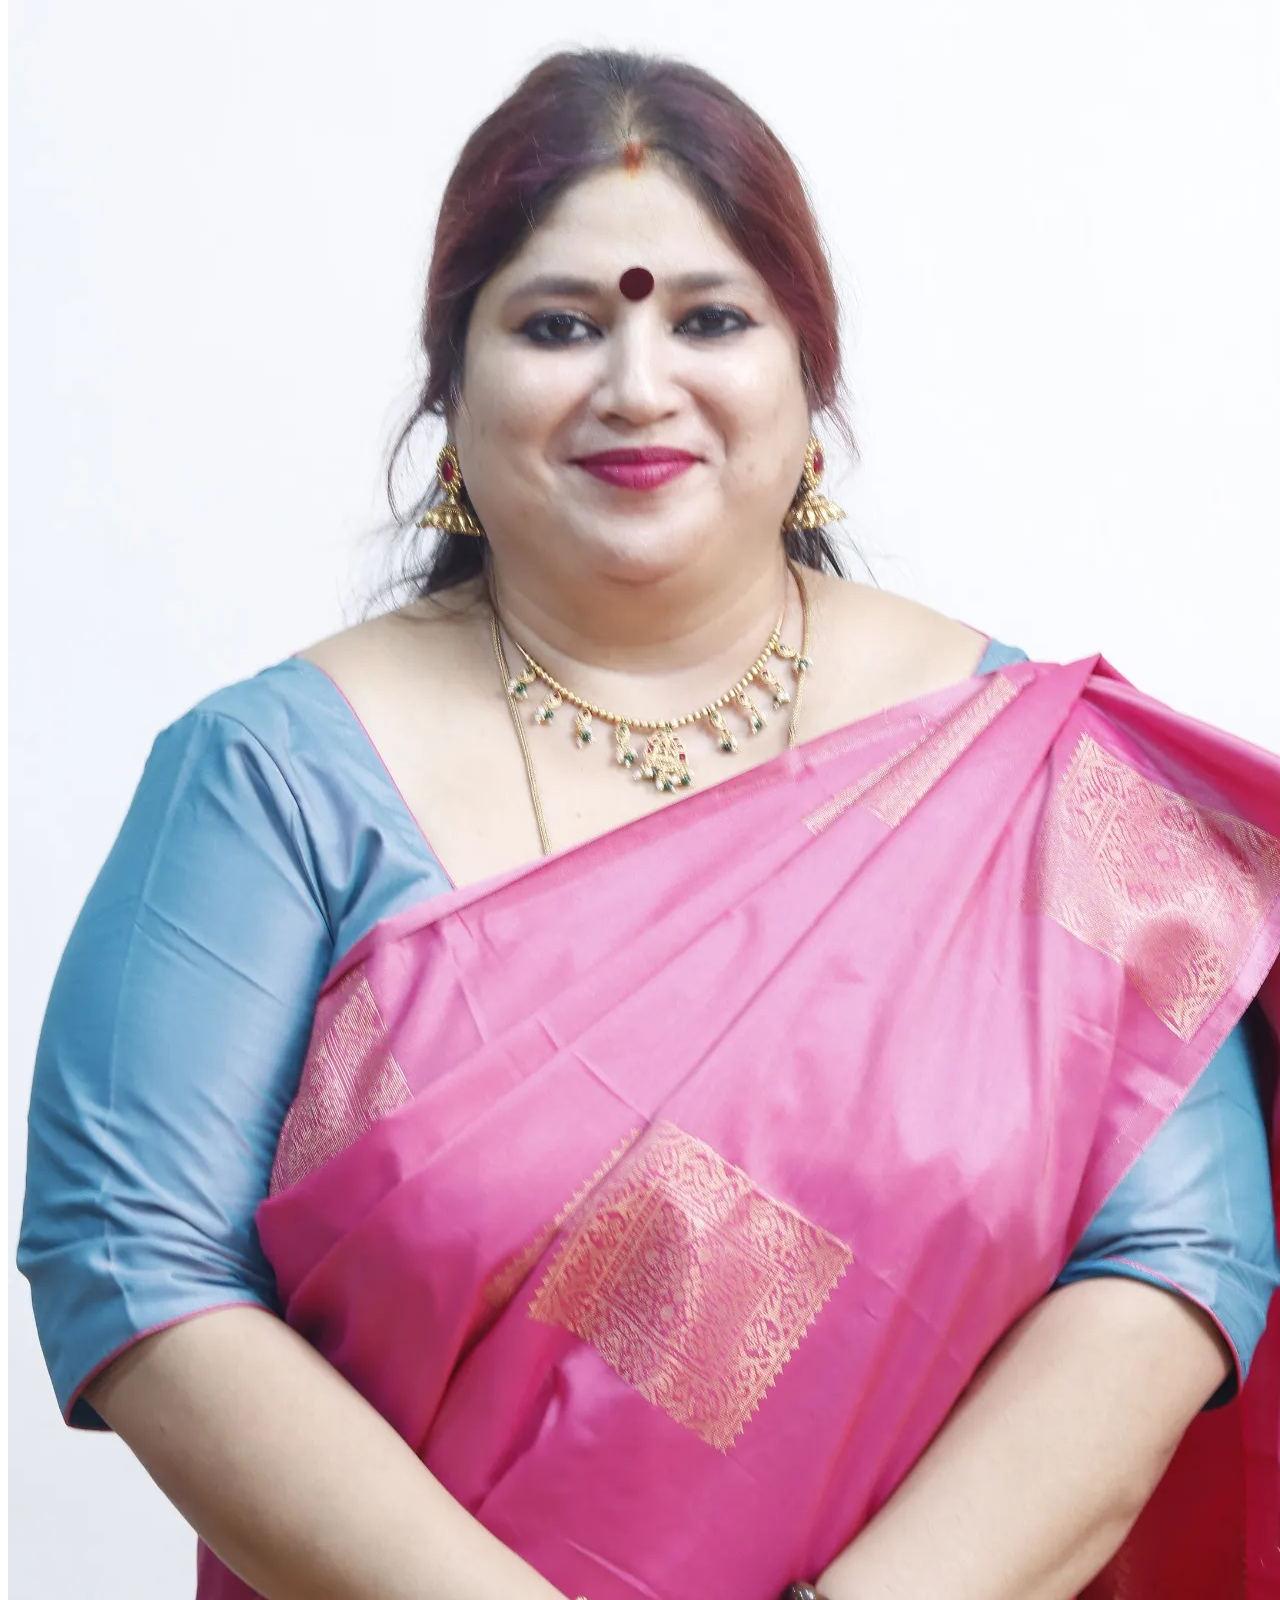
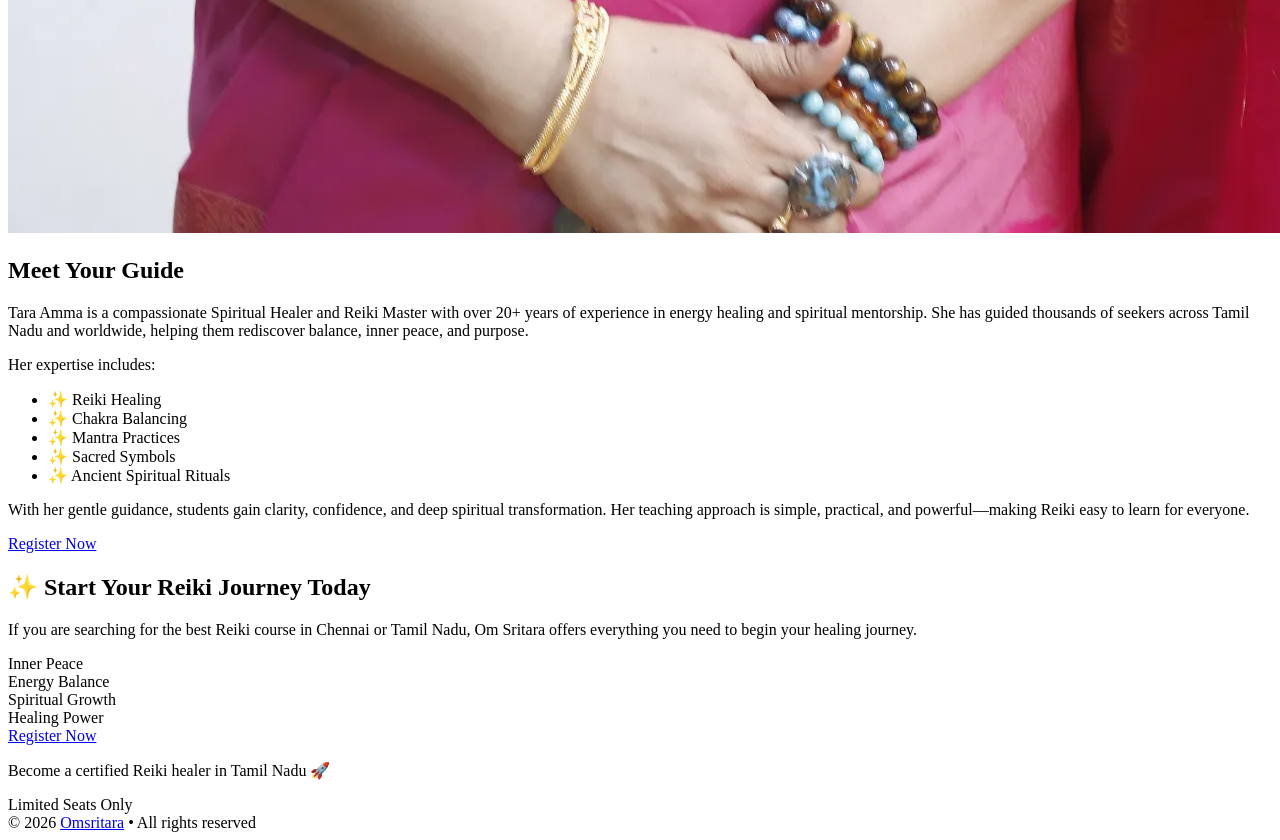
==== commit 6e5b5062: "content correction" ====
--- a/index.html
+++ b/index.html
@@ -124,7 +124,7 @@
             <li><strong>📚 Course:</strong> Reiki Full Course – 4 Levels</li>
             <li><strong>🎓 Certification:</strong> Yes (All Levels)</li>
             <li><strong>💰 Price:</strong> ₹11,999</li>
-            <li><strong>📍 Mode:</strong> Offline (Chennai) + Online (Tamil Nadu)</li>
+            <li><strong>📍 Mode:</strong> Offline + Online</li>
             <li><strong>⏳ Duration:</strong> Flexible Learning</li>
           </ul>
         </div>
@@ -284,7 +284,7 @@
             <li>✔ Course Name: Reiki Full Course – 4 Levels</li>
             <li>✔ Duration: Flexible Learning</li>
             <li>✔ Certification: Yes (All 4 Levels)</li>
-            <li>✔ Mode: Offline (Chennai) + Online (Tamil Nadu)</li>
+            <li>✔ Mode: Offline + Online </li>
           </ul>
 
           <a href="form.html">
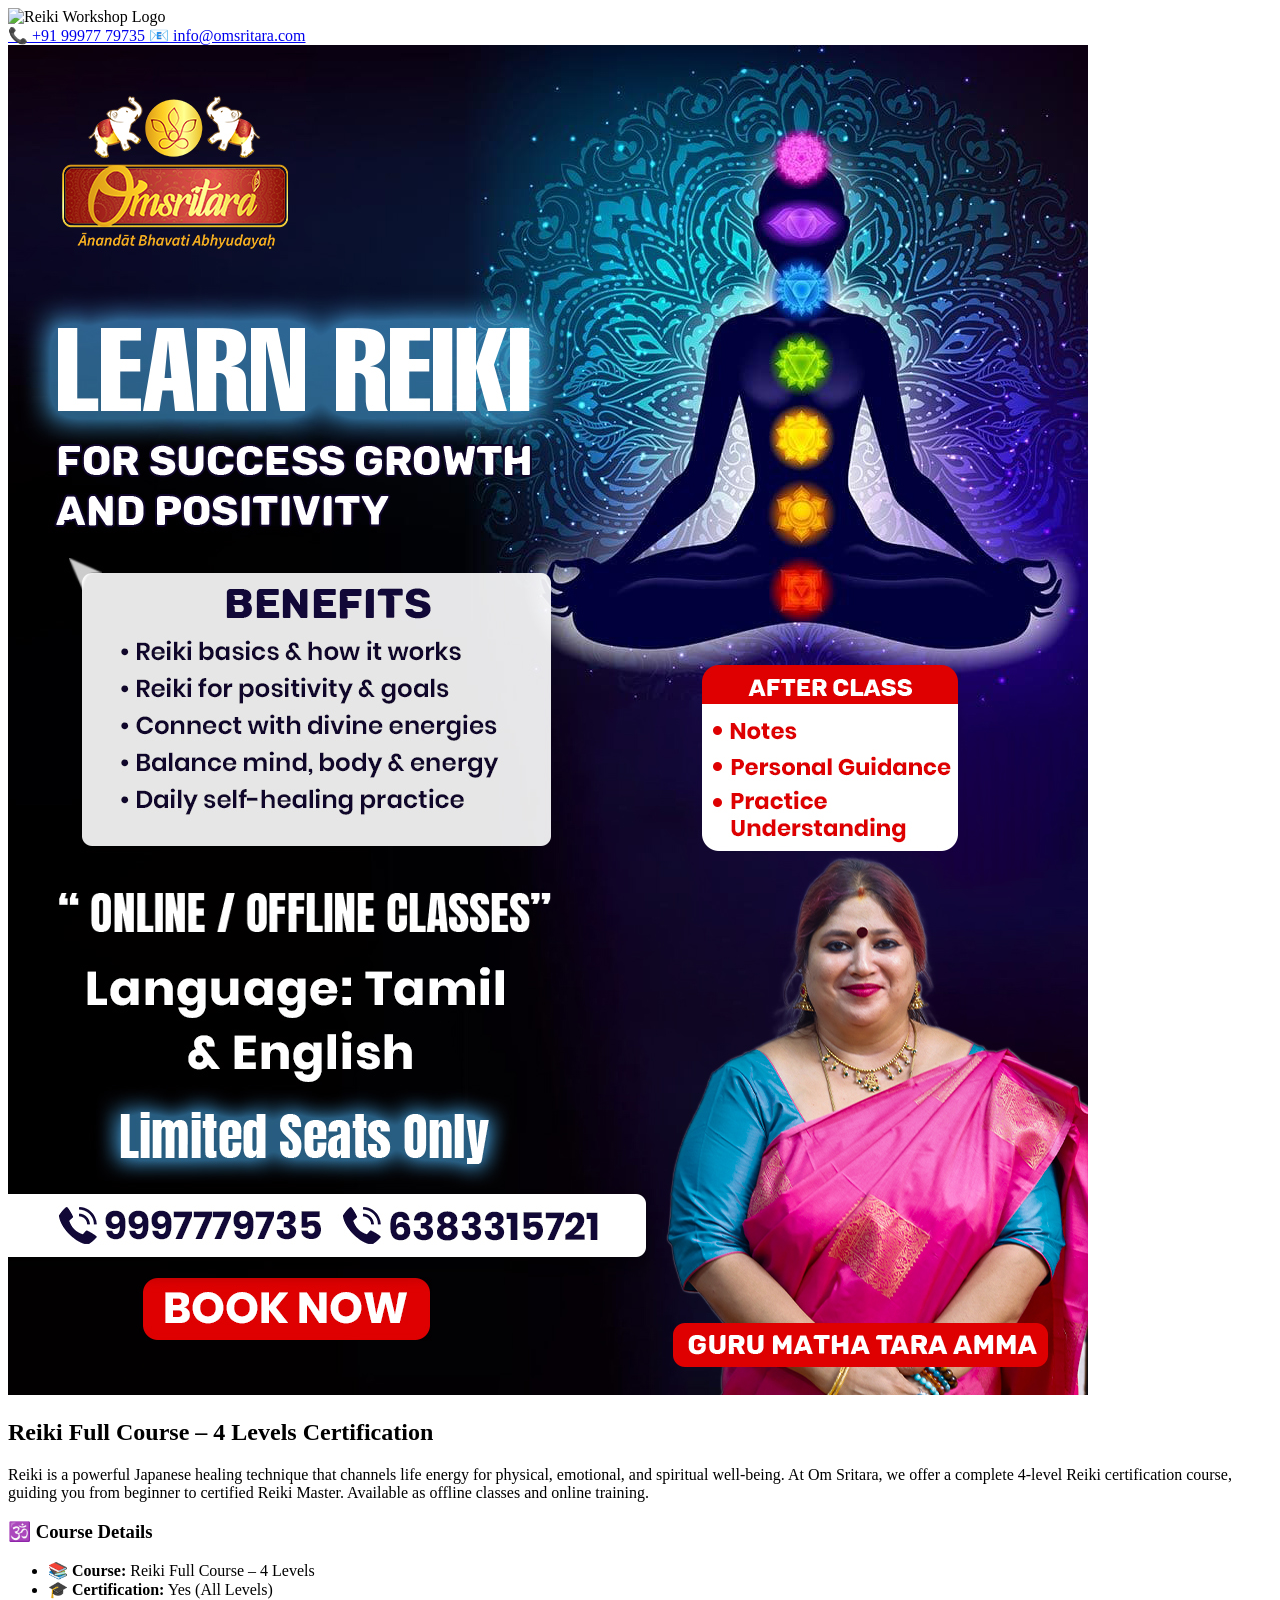
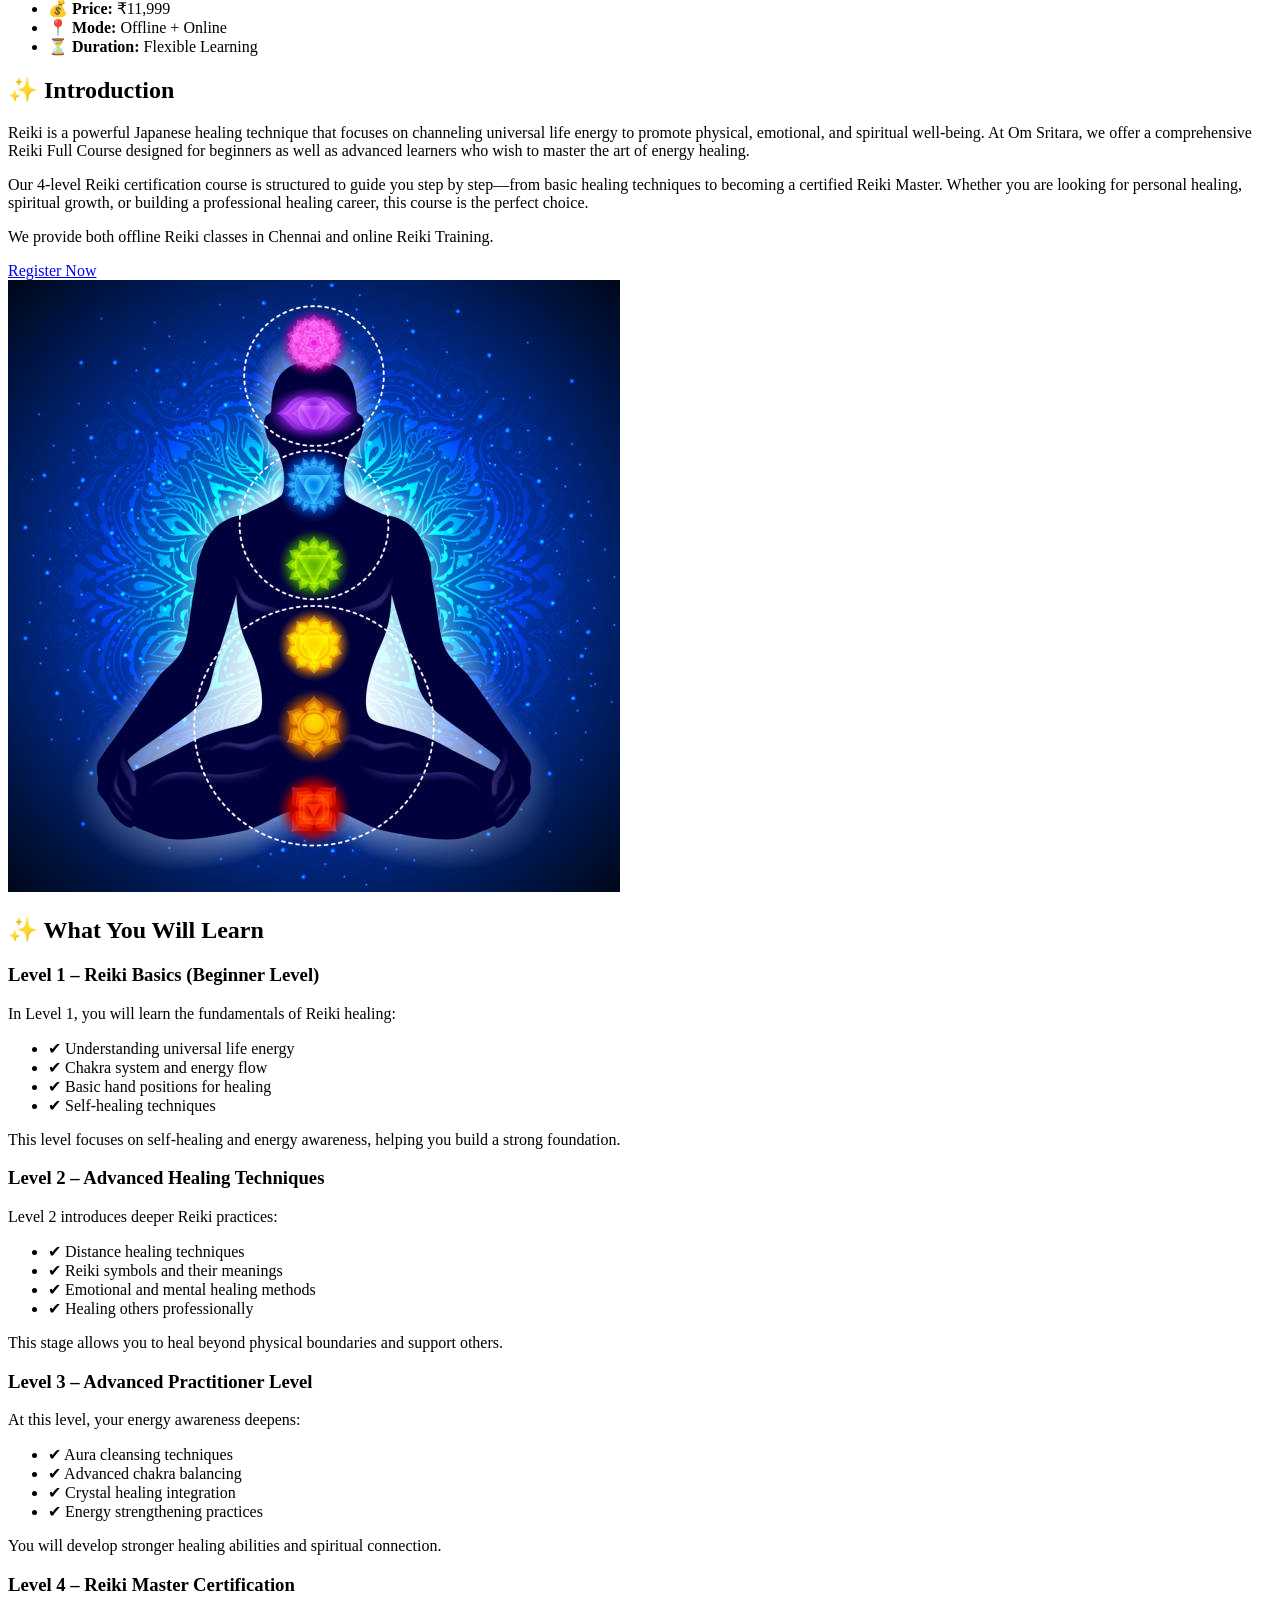
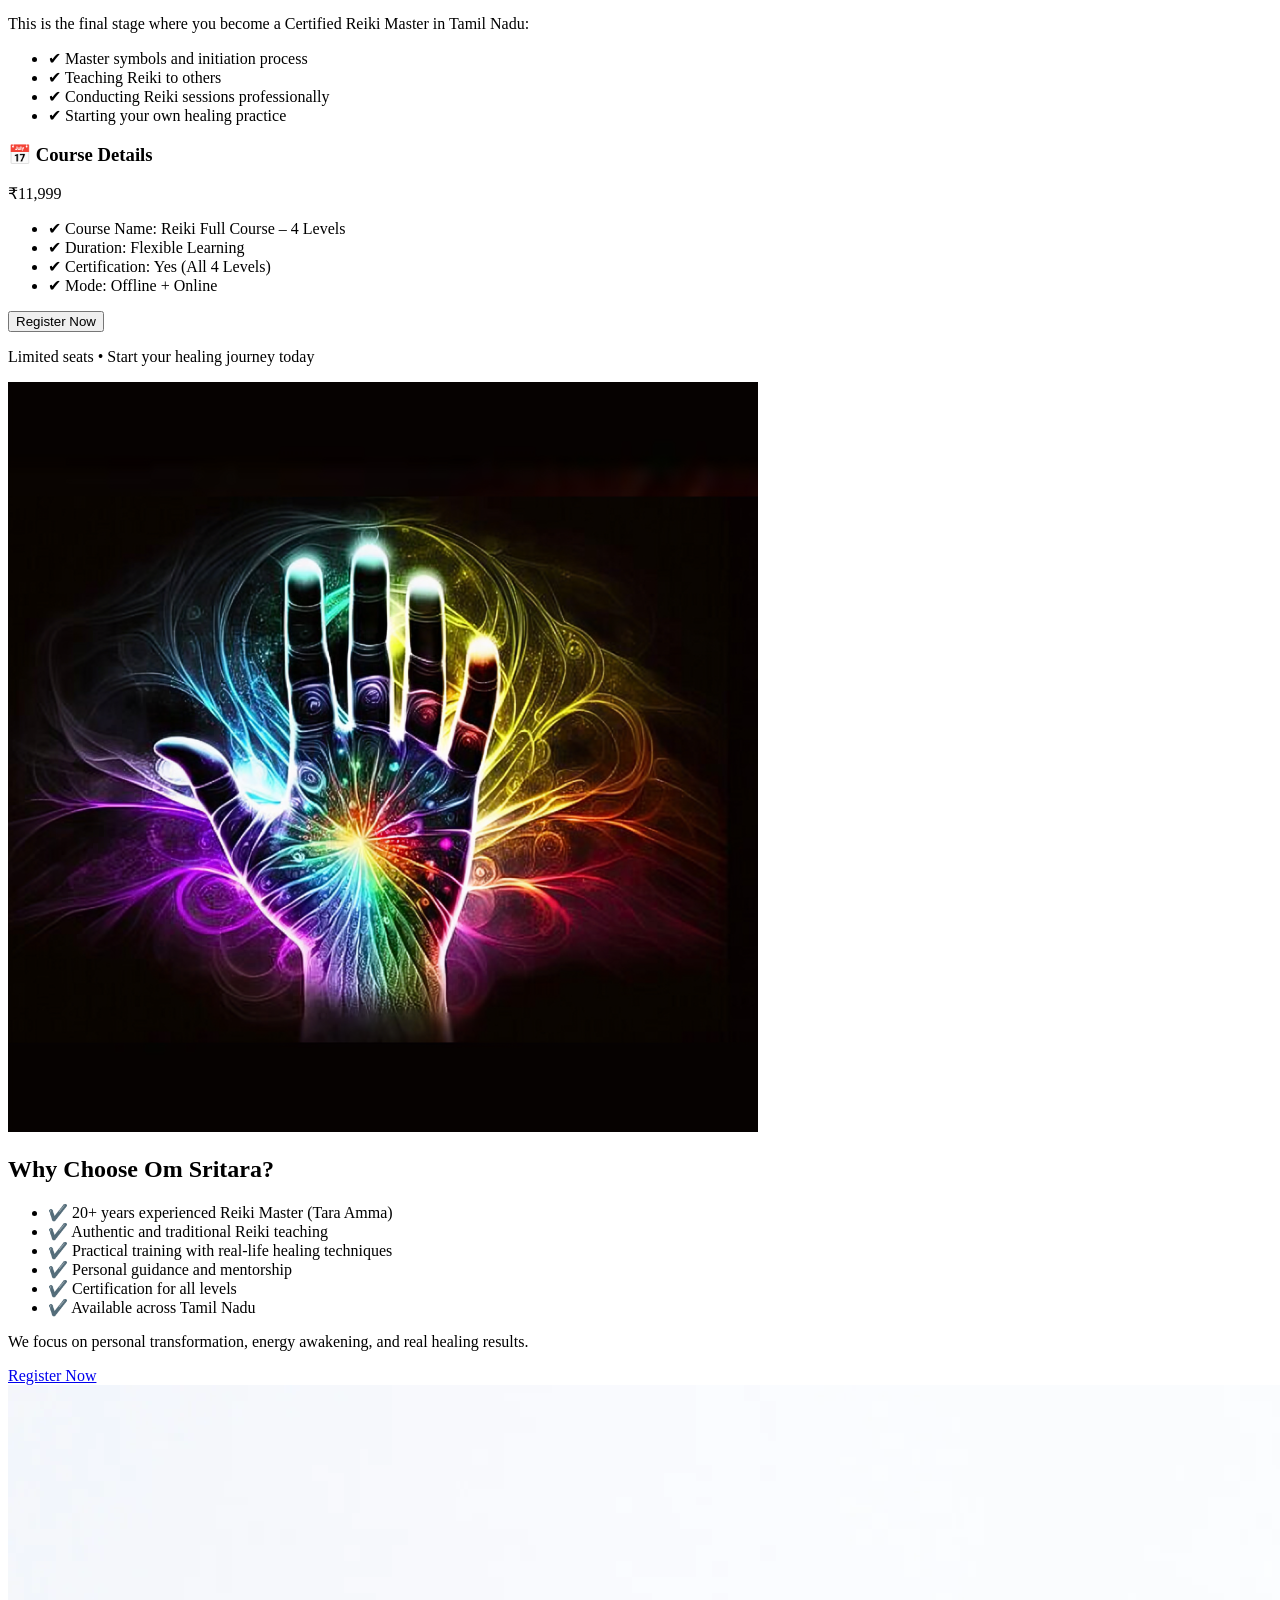
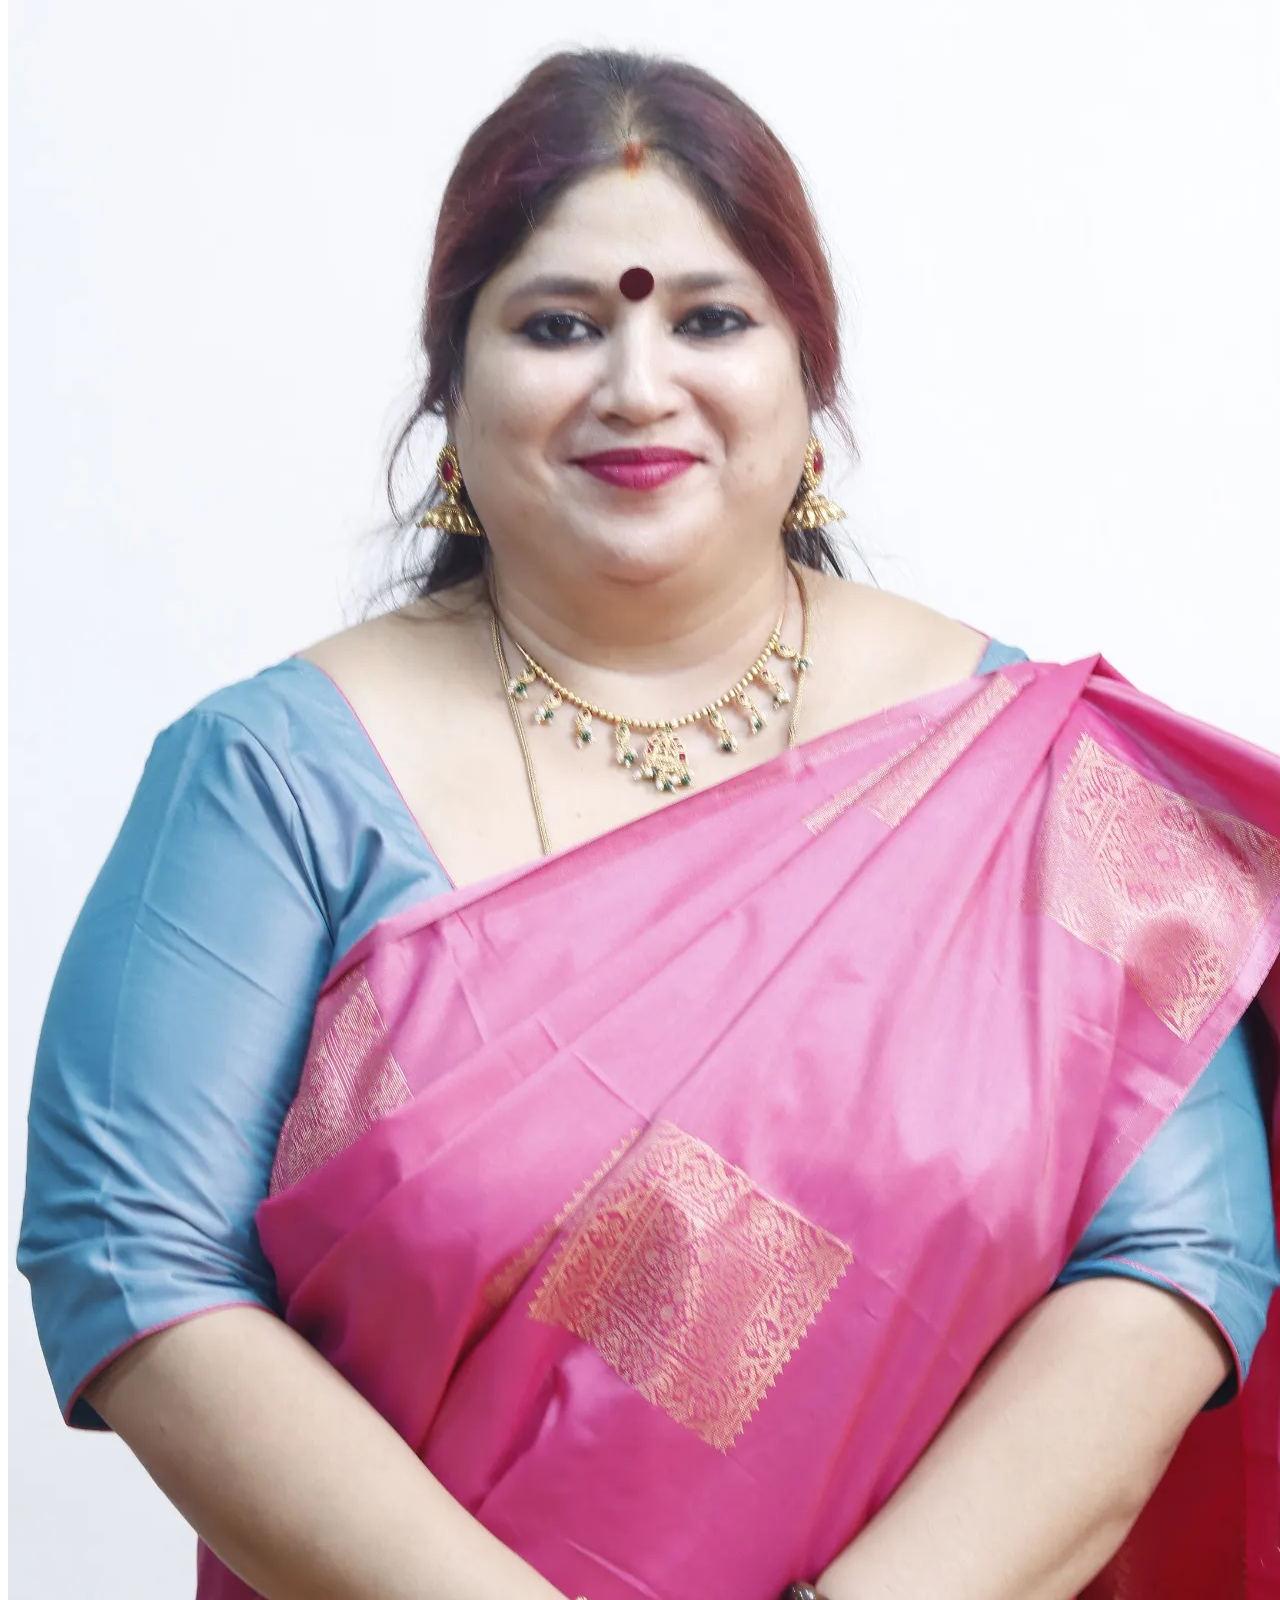
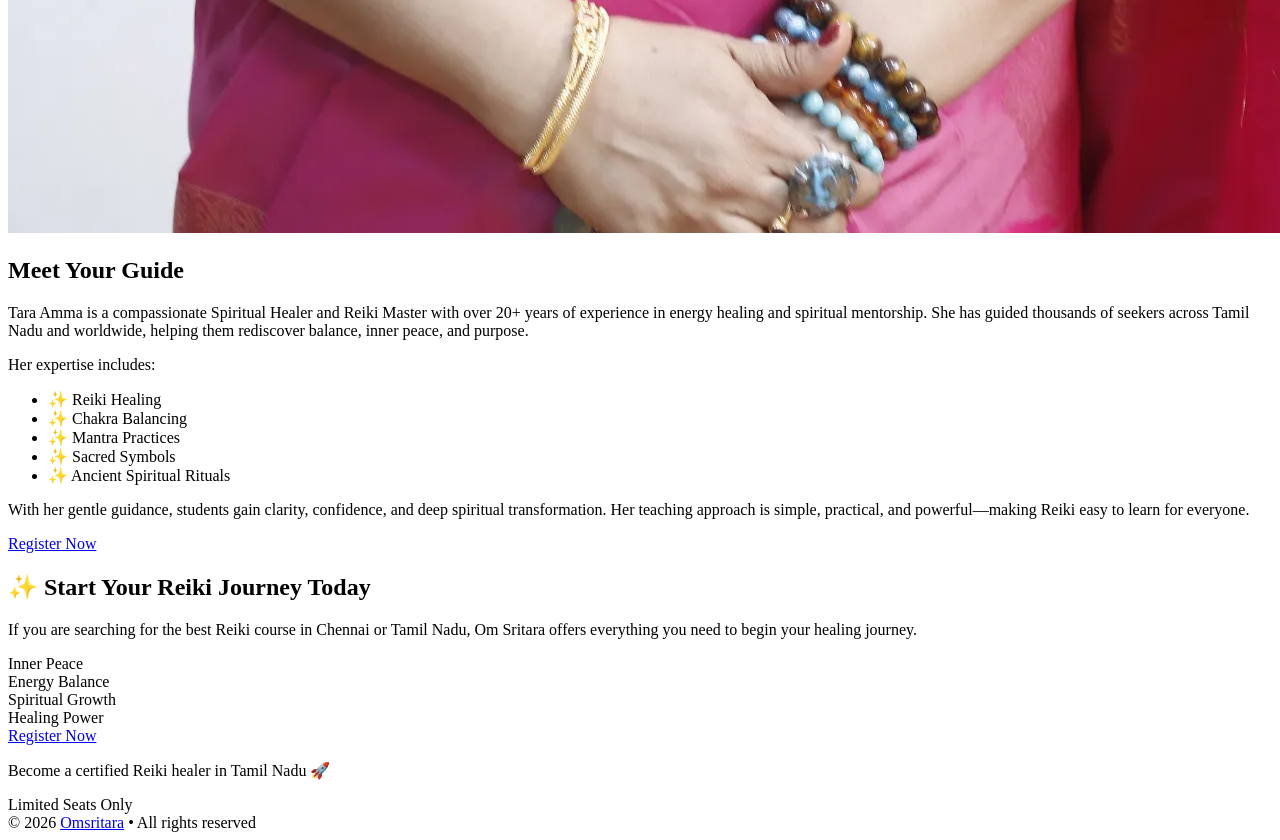
==== commit 4e155a9a: "content correction" ====
--- a/index.html
+++ b/index.html
@@ -107,11 +107,8 @@
 
         <p class="text-gray-100 text-lg leading-relaxed" data-aos="fade-up">
           Reiki is a powerful Japanese healing technique that channels life energy for physical, emotional, and
-          spiritual well-being. At Om Sritara, we offer a complete 4-level Reiki certification course in Chennai and
-          across Tamil Nadu, guiding you from beginner to certified Reiki Master. Available as offline classes in
-          Chennai and online training across Tamil Nadu.
-
-
+          spiritual well-being. At Om Sritara, we offer a complete 4-level Reiki certification course, guiding you from
+          beginner to certified Reiki Master. Available as offline classes and online training.
         </p>
 
 
